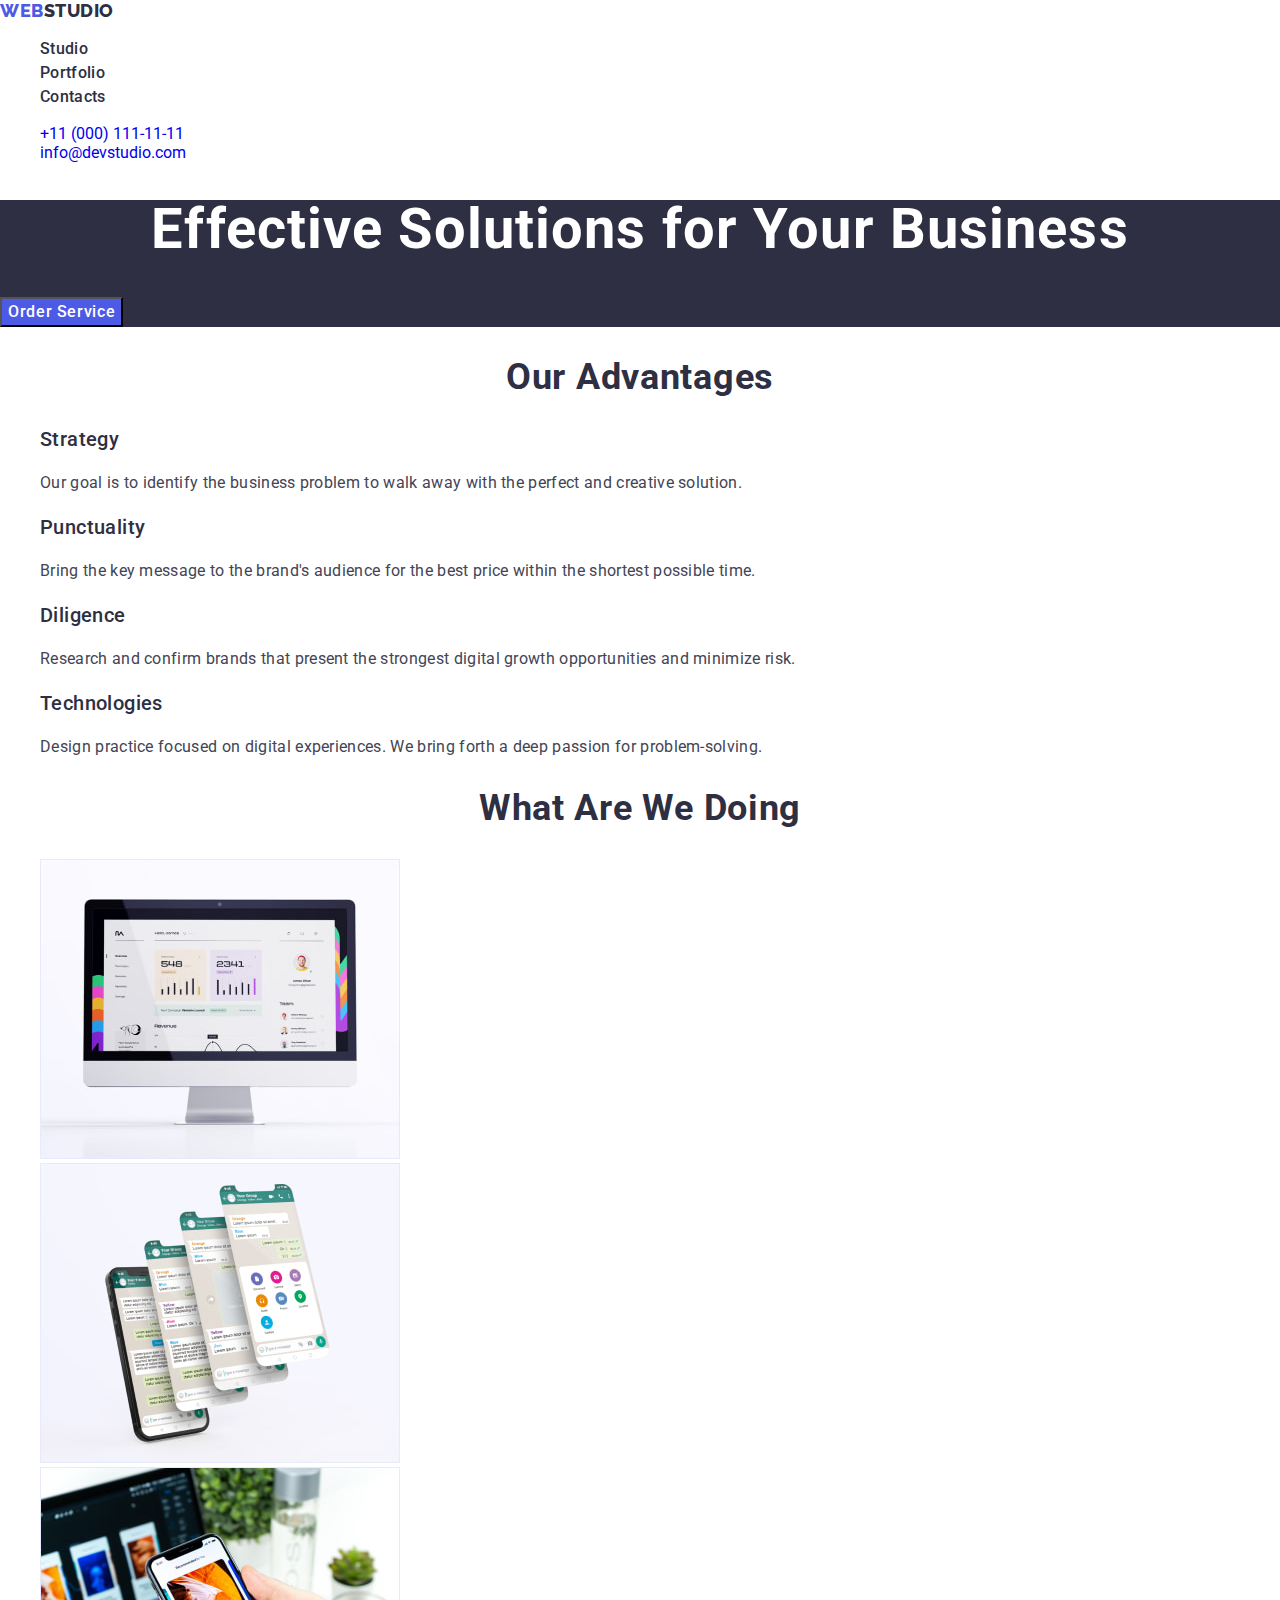
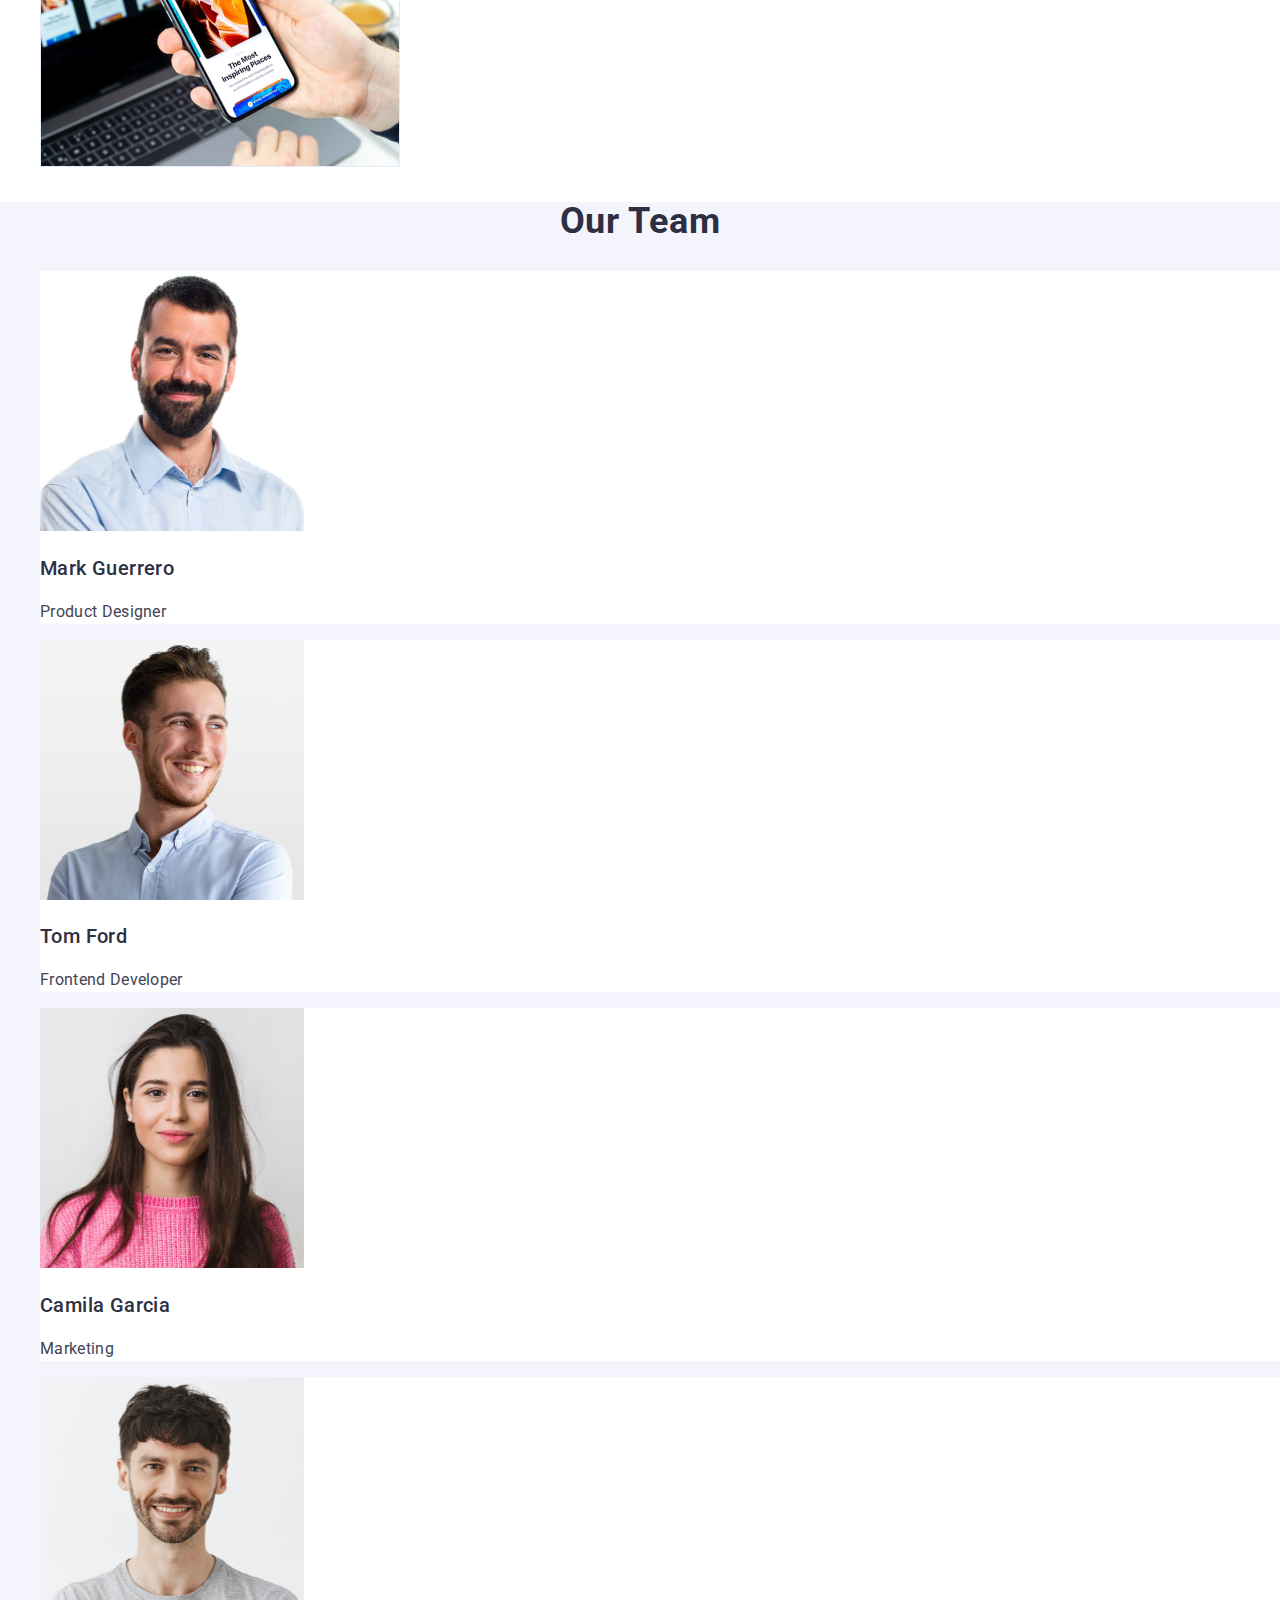
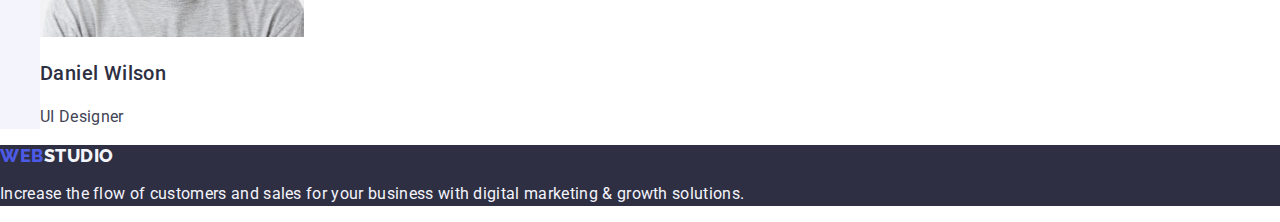
==== index.html @ 6c2d67b5 "goit-markup-hw-02" ====
<!DOCTYPE html>
<html lang="en">
  <head>
    <meta charset="UTF-8" />
    <meta http-equiv="X-UA-Compatible" content="IE=edge" />
    <meta name="viewport" content="width=device-width, initial-scale=1.0" />
    <title>WEBSTUDIO</title>
    <!--Normalize-->
    <link
      rel="stylesheet"
      href="https://cdnjs.cloudflare.com/ajax/libs/modern-normalize/2.0.0/modern-normalize.min.css"
    />
    <link rel="preconnect" href="https://fonts.googleapis.com" />
    <link rel="preconnect" href="https://fonts.gstatic.com" crossorigin />
    <link
      href="https://fonts.googleapis.com/css2?family=Raleway:wght@800&family=Roboto:wght@400;500;700&display=swap"
      rel="stylesheet"
    />
    <link rel="stylesheet" href="./css/styles.css" />
  </head>
  <body class="body">
    <header class="header">
      <nav class="nav">
        <a class="logo" href="./index.html">Web<span class="studio-dark">Studio</span></a>
        <ul class="list">
          <li class="header-item"><a class="header-link" href="./index.html">Studio</a></li>
          <li class="header-item"
            ><a class="header-link link" href="./portfolio.html">Portfolio</a>
          </li>
          <li class="header-item"><a class="header-link" href="">Contacts</a></li>
        </ul>
      </nav>
      <address class="address">
        <ul>
          <li class="mail">
            <a class="adress-link" href="tel:+110001111111">+11 (000) 111-11-11</a>
          </li>
          <li class="number">
            <a class="adress-link" href="mailto:info@devstudio.com">info@devstudio.com</a>
          </li>
        </ul>
      </address>
    </header>
    <main>
      <section class="section hero">
        <h1 class="hero-title">Effective Solutions for Your Business</h1>
        <button class="hero-btn" type="button"
          ><span class="button-title">Order Service</span></button
        >
      </section>
      <section class="section advantages">
        <h2 class="advantages-1title">Our advantages</h2>
        <ul class="advantages-list list">
          <li class="advantages-item"
            ><h3 class="advantages-title">Strategy</h3>
            <p class="advantages-desc"
              >Our goal is to identify the business problem to walk away with the perfect and
              creative solution.</p
            ></li
          >
          <li class="advantages-item"
            ><h3 class="advantages-title">Punctuality</h3>
            <p class="advantages-desc"
              >Bring the key message to the brand's audience for the best price within the shortest
              possible time.</p
            ></li
          >
          <li class="advantages-item"
            ><h3 class="advantages-title">Diligence</h3>
            <p class="advantages-desc"
              >Research and confirm brands that present the strongest digital growth opportunities
              and minimize risk.</p
            ></li
          >
          <li class="advantages-item"
            ><h3 class="advantages-title">Technologies</h3>
            <p class="advantages-desc"
              >Design practice focused on digital experiences. We bring forth a deep passion for
              problem-solving.</p
            ></li
          >
        </ul>
      </section>
      <section class="section doing">
        <h2 class="doing-title">What are we doing</h2>
        <ul class="doing-list list">
          <li class="doing-item"
            ><img src="./images/Section2/img1.jpg" alt="Take application" width="360" height="300"
          /></li>
          <li class="doing-item"
            ><img src="./images/Section2/img2.jpg" alt="Fill an order" width="360" height="300"
          /></li>
          <li class="doing-item"
            ><img
              src="./images/Section2/img3.jpg"
              alt="You accept the job"
              width="360"
              height="300"
          /></li>
        </ul>
      </section>
      <section class="section team">
        <h2 class="team-title">Our Team</h2>
        <ul class="team-list list">
          <li class="team-item"
            ><img src="./images/Section3/img1.jpg" alt="Mark Guerrero" width="264" height="260" />
            <h3 class="team-name">Mark Guerrero</h3>
            <p class="team-position">Product Designer</p>
          </li>
          <li class="team-item"
            ><img src="./images/Section3/img2.jpg" alt="Tom Ford" width="264" height="260" />
            <h3 class="team-name">Tom Ford</h3>
            <p class="team-position">Frontend Developer</p>
          </li>
          <li class="team-item"
            ><img src="./images/Section3/img3.jpg" alt="Camila Garcia" width="264" height="260" />
            <h3 class="team-name">Camila Garcia</h3>
            <p class="team-position">Marketing</p>
          </li>
          <li class="team-item"
            ><img src="./images/Section3/img4.jpg" alt="Daniel Wilson" width="264" height="260" />
            <h3 class="team-name">Daniel Wilson</h3>
            <p class="team-position">UI Designer</p>
          </li>
        </ul>
      </section>
    </main>
    <footer class="footer">
      <a class="logo" href="./index.html">Web<span class="studio-light">Studio</span></a>
      <p class="footer-description"
        >Increase the flow of customers and sales for your business with digital marketing & growth
        solutions.</p
      >
    </footer>
  </body>
</html>
---- css/styles.css ----
:root {
    --bg-white: #ffffff;
    --bg-black: #2e2f42;
    --bg-team: #f4f4fd;
    --color-text: #434455
}

.body {
    font-family: "Roboto", "Raleway", sans-serif;
}

ul, ol {
    list-style: none;
}

a {
    text-decoration: none;
}

button {
    font-family: "Roboto";
    cursor: pointer;
}

.header {
    background-color: #ffffff;
}

.nav {}

/* logo styles start */

.logo {
    font-family: "Raleway";
    font-weight: 800;
    font-size: 18px;
    line-height: 1.17;
    letter-spacing: 0.03em;
    text-transform: uppercase;
    color: #4D5AE5;
}
.studio-dark {
    color: #2e2f42;
}
.studio-light {
    color: #f4f4fd;
}

/* logo styles end */

.header-list {}

.header-item {
    font-family: 'Roboto';
    font-weight: 500;
    font-size: 16px;
    line-height: 1.5;
    letter-spacing: 0.02em;
    color: var(--bg-black);
}

.header-link {
    color: #2e2f42;
    text-decoration: none;
}

.header-link:hover {
    color: #404bbf;
}

.header-link:focus {
    color: #404bbf;
}

.address {
    font-style: normal;
}

.address-link {
    font-size: 16px;
    line-height: 1.5;
    letter-spacing: 0.02em;
    color: #434455;
}

.address-link:hover,
.address-link:focus {
    color: #404bbf;
}

.section {}

.hero {
    background-color: #2E2F42;
}

.hero-title {
    font-family: 'Roboto';
    font-weight: 700;
    font-size: 56px;
    line-height: 1.07;
    letter-spacing: 0.02em;
    text-align: center;
    color: #FFFFFF;
}

.hero-btn {
    font-family: "Roboto", sans-serif;
    font-weight: 500;
    font-size: 16px;
    line-height: 1.5;
    letter-spacing: 0.04em;
    text-align: center;
    color: #FFFFFF;
    background: #4D5AE5;
}

.hero-btn:hover,
.hero-btn:focus {
    background: #404BBF;
}

.button-title {
    font-family: 'Roboto';
    font-weight: 500;
    font-size: 16px;
    line-height: 1.5;
    letter-spacing: 0.04em;
    text-align: center;
    color: #FFFFFF;
}

.advantages-1title {
    font-family: 'Roboto';
    font-style: normal;
    font-weight: 700;
    font-size: 36px;
    line-height: 40px;
    letter-spacing: 0.02em;
    text-align: center;
    text-transform: capitalize;
    color: #2E2F42;
}

.advantages-list {}

.advantages-item {}

.advantages-title {
    font-weight: 500;
    font-size: 20px;
    line-height: 1.2;
    letter-spacing: 0.02em;
    color: #2E2F42;
}

.advantages-desc {
    font-family: 'Roboto';
    font-weight: 400;
    font-size: 16px;
    line-height: 1.5;
    letter-spacing: 0.02em;
    color: #434455;
}

.doing {}

.doing-title {
    font-family: 'Roboto';
    font-weight: 700;
    font-size: 36px;
    line-height: 1.11;
    letter-spacing: 0.02em;
    text-align: center;
    text-transform: capitalize;
    color: #2E2F42;
}

.doing-list {}

.doing-item {}

.team {
    background-color: #F4F4FD
}

.team-title {
    font-family: 'Roboto';
    font-weight: 700;
    font-size: 36px;
    line-height: 1.11;
    letter-spacing: 0.02em;
    text-align: center;
    text-transform: capitalize;
    color: #2E2F42;
}

.team-list {}

.team-item {
    background-color: #FFFFFF
}

.team-name {
    font-family: 'Roboto';
    font-weight: 500;
    font-size: 20px;
    line-height: 1.2;
    letter-spacing: 0.02em;
    color: #2E2F42;
}

.team-position {
    font-family: 'Roboto';
    font-weight: 400;
    font-size: 16px;
    line-height: 1.5;
    letter-spacing: 0.02em;
    color: #434455;
}

.footer {
    background-color: #2E2F42;
    text-decoration: none;
}

.footer-description {
    font-family: 'Roboto';
    font-weight: 400;
    font-size: 16px;
    line-height: 1.5;
    letter-spacing: 0.02em;
    color: #F4F4FD;
}

.portfolio-but {
    font-family: "Roboto", sans-serif;
    font-style: normal;
    font-weight: 500;
    font-size: 16px;
    line-height: 1.5;
    letter-spacing: 0.04em;
    color: #4D5AE5;
    background-color: var(--bg-team);
    cursor: pointer;
}

.portfolio-but:hover {
    color: var(--bg-white);
    background-color: #404BBF;
}

.portfolio-but:focus {
    color: var(--bg-white);
    background-color: #404BBF;
}
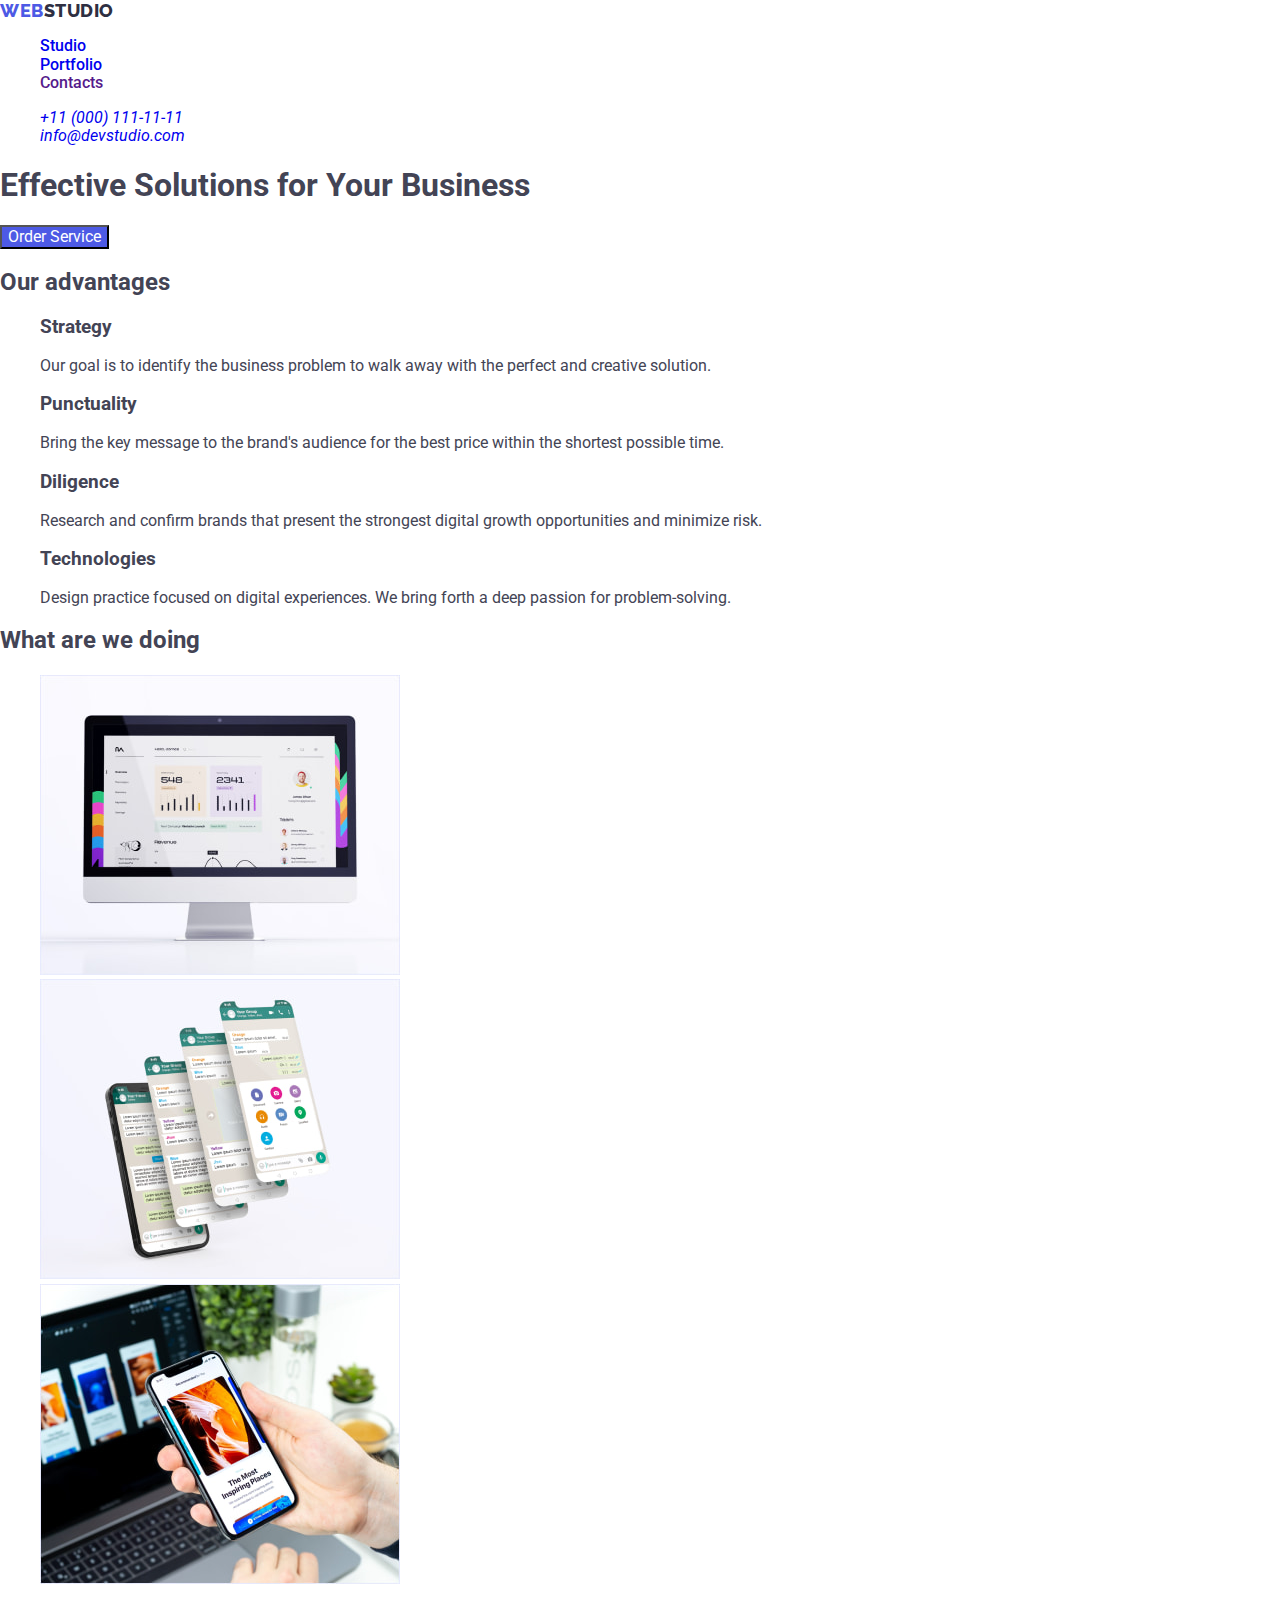
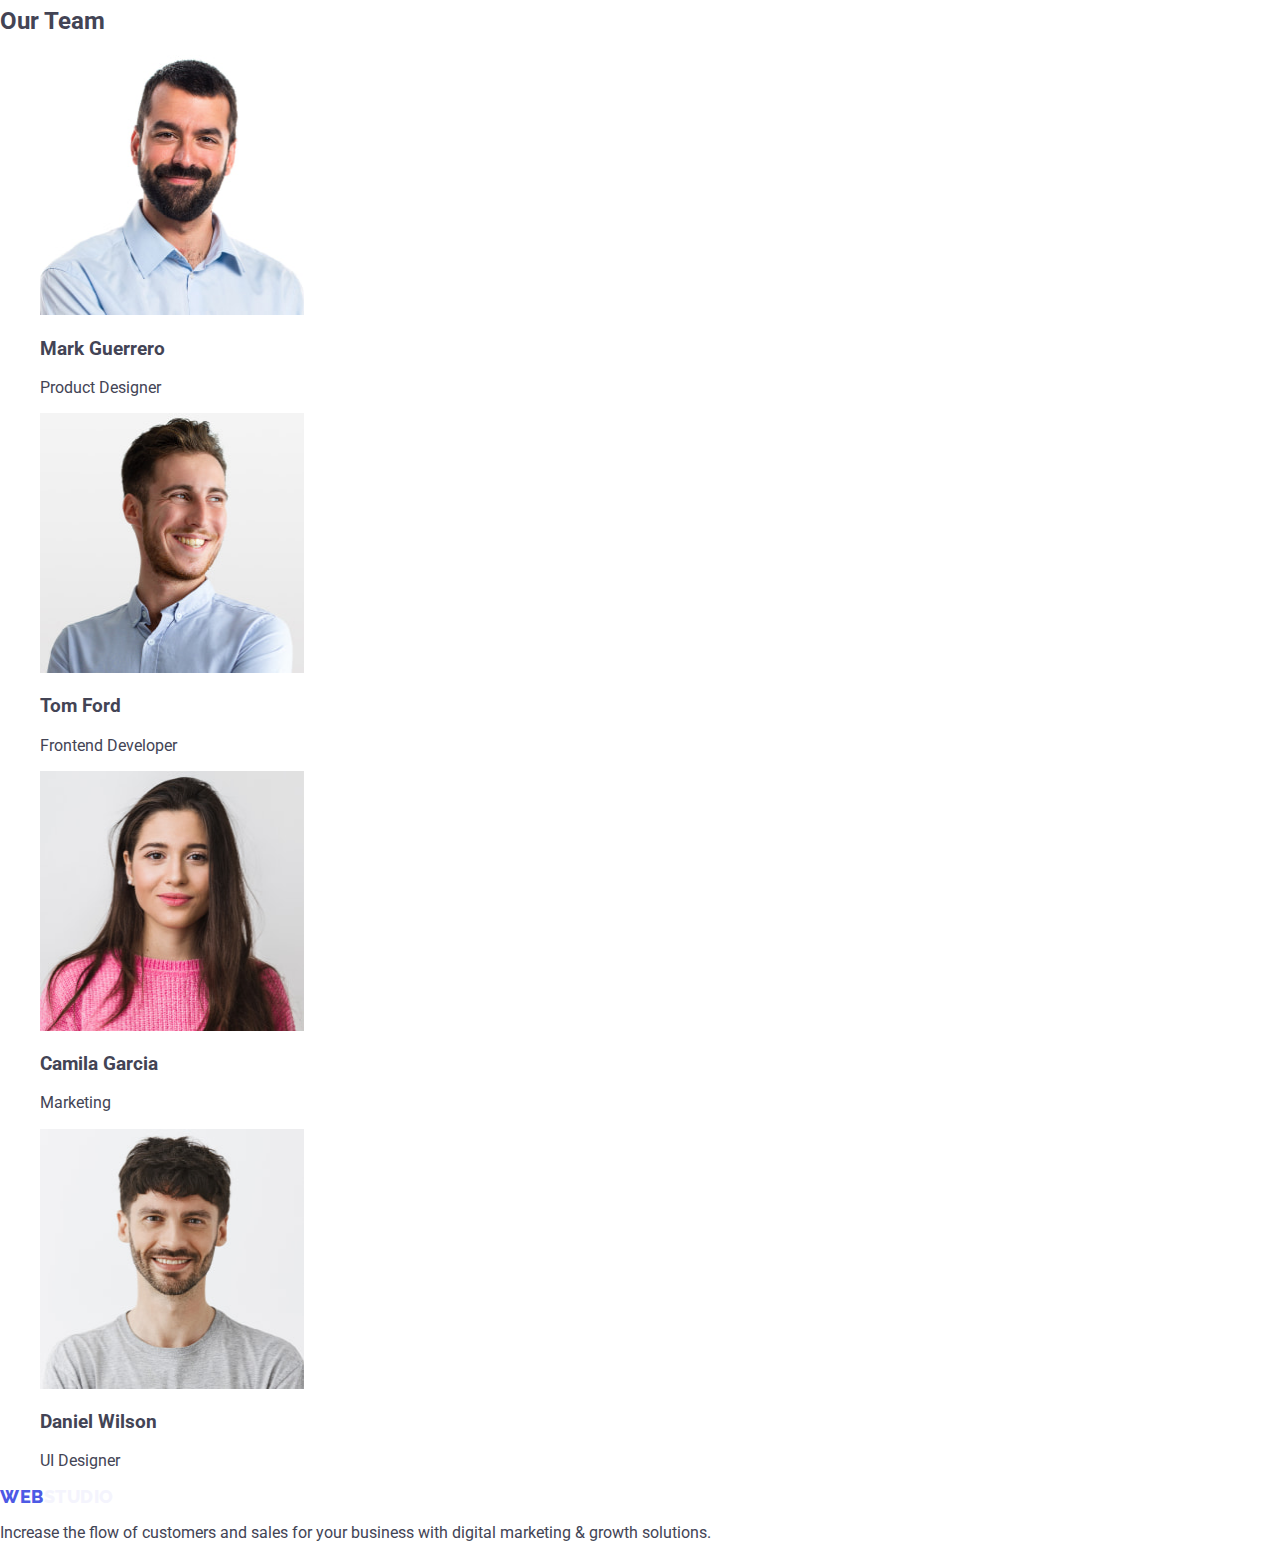
==== commit 1397fee4: "goit-markup-hw-02-1" ====
--- a/index.html
+++ b/index.html
@@ -21,7 +21,7 @@
   <body class="body">
     <header class="header">
       <nav class="nav">
-        <a class="logo" href="./index.html">Web<span class="studio-dark">Studio</span></a>
+        <a class="logo link" href="./index.html">Web<span class="studio-dark">Studio</span></a>
         <ul class="list">
           <li class="header-item"><a class="header-link" href="./index.html">Studio</a></li>
           <li class="header-item"
@@ -126,7 +126,7 @@
       </section>
     </main>
     <footer class="footer">
-      <a class="logo" href="./index.html">Web<span class="studio-light">Studio</span></a>
+      <a class="logo link" href="./index.html">Web<span class="studio-light">Studio</span></a>
       <p class="footer-description"
         >Increase the flow of customers and sales for your business with digital marketing & growth
         solutions.</p
--- a/css/styles.css
+++ b/css/styles.css
@@ -1,12 +1,15 @@
+
 :root {
-    --bg-white: #ffffff;
-    --bg-black: #2e2f42;
-    --bg-team: #f4f4fd;
-    --color-text: #434455
-}
-
+    --brand-color: #ffffff;
+    --letter-spacing: #4d5ae5;
+    --link-color: #2e2f42;
+    --link-color-add: #434455;
+    --color-footer: #f4f4fd;
+}
 .body {
-    font-family: "Roboto", "Raleway", sans-serif;
+    font-family: "Roboto", sans-serif;
+    color: #434455;
+    background-color: #FFFFFF;
 }
 
 ul, ol {
@@ -20,6 +23,8 @@
 button {
     font-family: "Roboto";
     cursor: pointer;
+    background-color: #4D5AE5;
+    color: #FFFFFF;
 }
 
 .header {
@@ -53,25 +58,12 @@
 .header-item {
     font-family: 'Roboto';
     font-weight: 500;
-    font-size: 16px;
-    line-height: 1.5;
-    letter-spacing: 0.02em;
-    color: var(--bg-black);
-}
+    font-size: 16px;co
 
 .header-link {
     color: #2e2f42;
     text-decoration: none;
 }
-
-.header-link:hover {
-    color: #404bbf;
-}
-
-.header-link:focus {
-    color: #404bbf;
-}
-
 .address {
     font-style: normal;
 }
@@ -83,9 +75,9 @@
     color: #434455;
 }
 
-.address-link:hover,
-.address-link:focus {
-    color: #404bbf;
+.link:hover,
+.link:focus {
+    color: #404bbf
 }
 
 .section {}
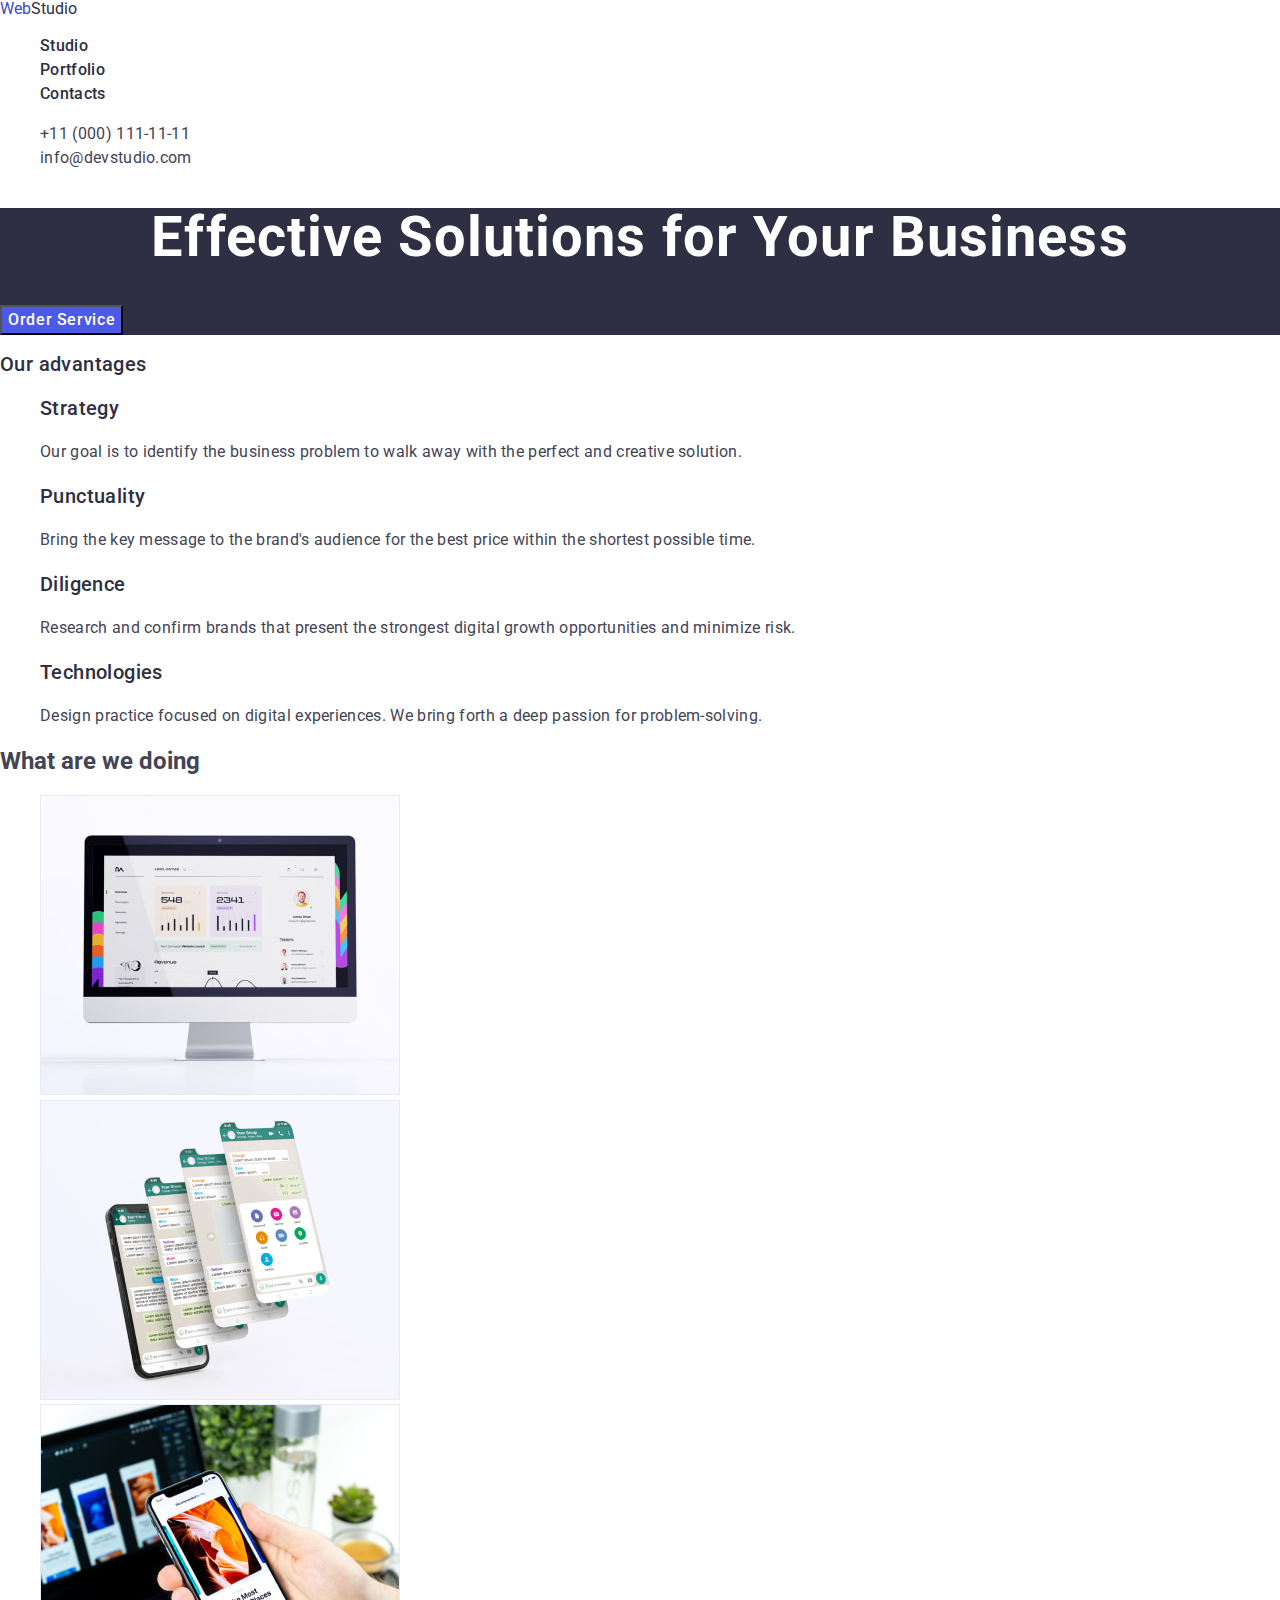
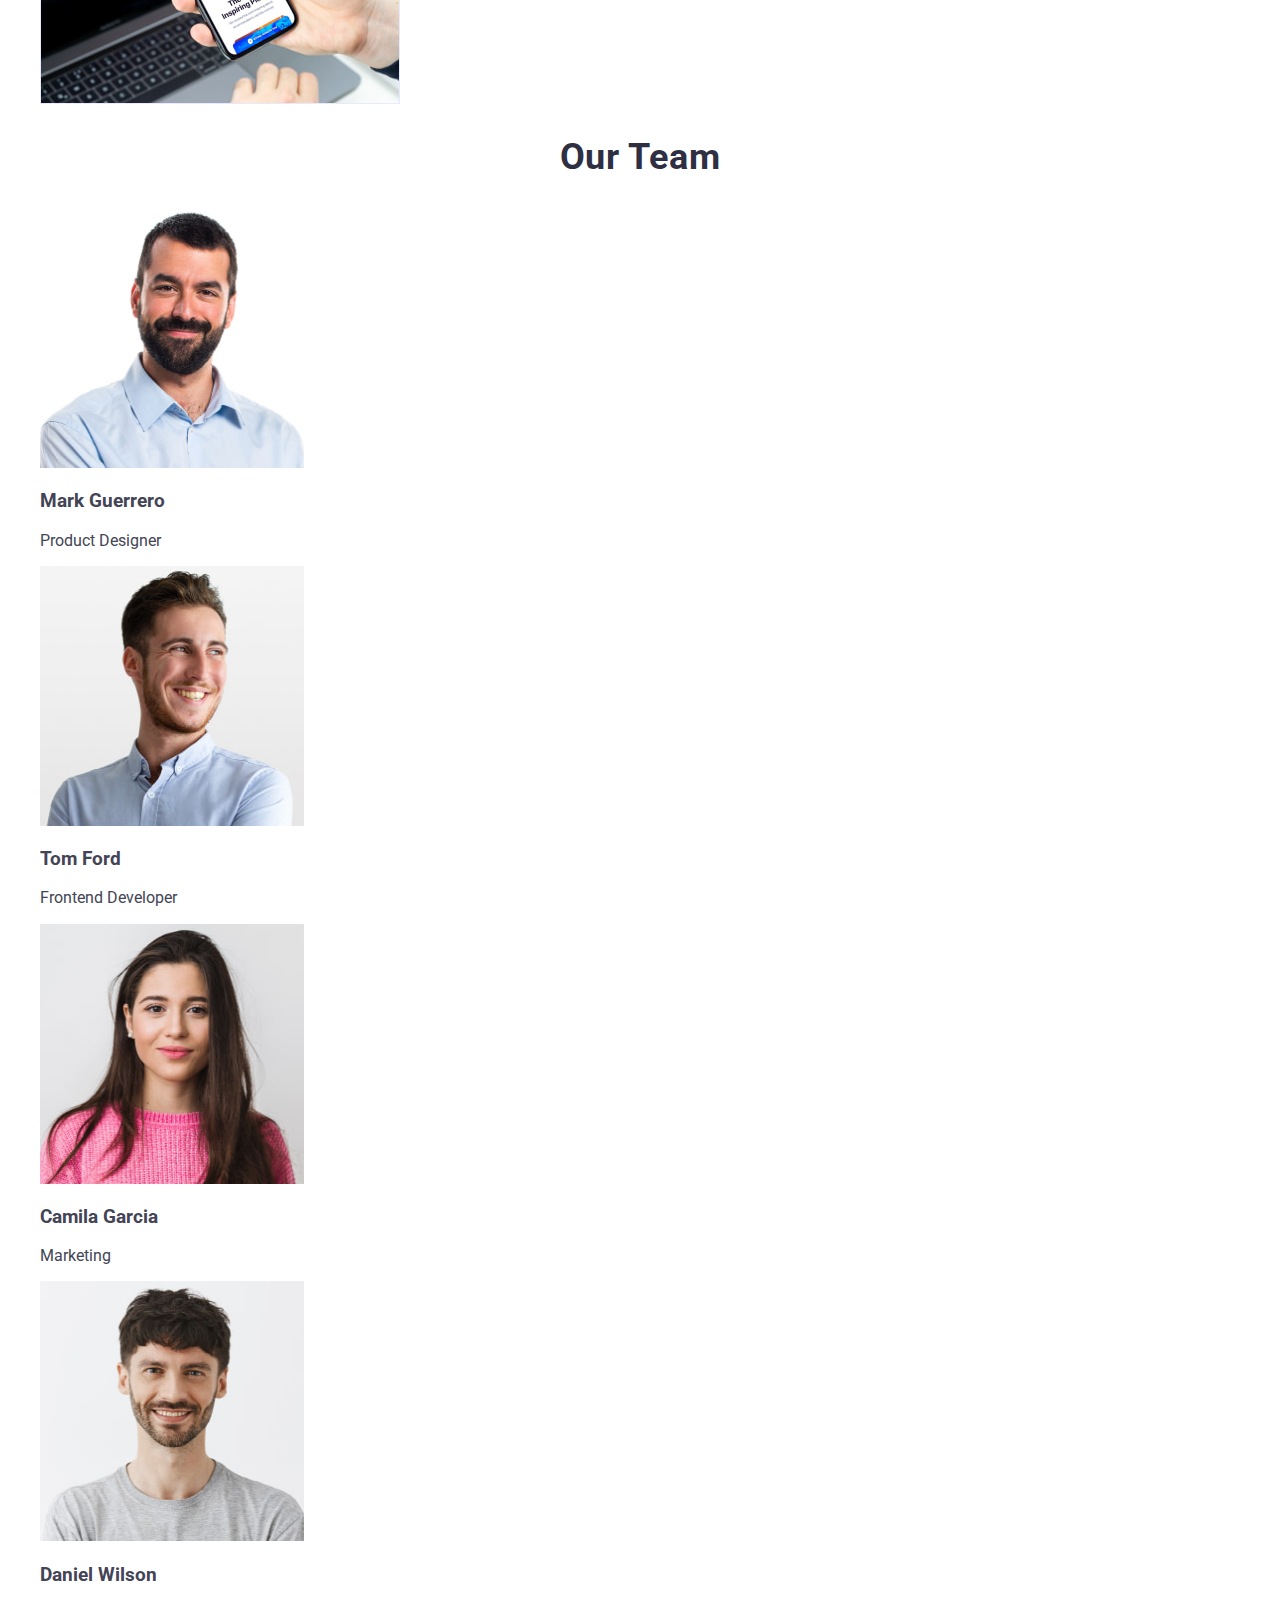
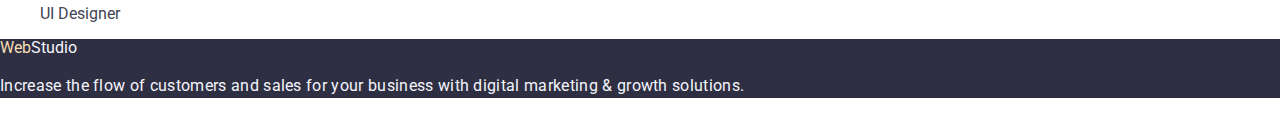
==== commit b134aa80: "goit-markup-hw-02-2" ====
--- a/index.html
+++ b/index.html
@@ -4,16 +4,16 @@
     <meta charset="UTF-8" />
     <meta http-equiv="X-UA-Compatible" content="IE=edge" />
     <meta name="viewport" content="width=device-width, initial-scale=1.0" />
-    <title>WEBSTUDIO</title>
+    <title>Document</title>
     <!--Normalize-->
     <link
       rel="stylesheet"
       href="https://cdnjs.cloudflare.com/ajax/libs/modern-normalize/2.0.0/modern-normalize.min.css"
     />
     <link rel="preconnect" href="https://fonts.googleapis.com" />
-    <link rel="preconnect" href="https://fonts.gstatic.com" crossorigin />
+    <link rel="preconnect" href="https://fonts.gstatic.com" crossorigin="" />
     <link
-      href="https://fonts.googleapis.com/css2?family=Raleway:wght@800&family=Roboto:wght@400;500;700&display=swap"
+      href="https://fonts.googleapis.com/css2?family=Raleway:wght@800&amp;family=Roboto:wght@400;500;700&amp;display=swap"
       rel="stylesheet"
     />
     <link rel="stylesheet" href="./css/styles.css" />
@@ -21,23 +21,21 @@
   <body class="body">
     <header class="header">
       <nav class="nav">
-        <a class="logo link" href="./index.html">Web<span class="studio-dark">Studio</span></a>
+        <a class="logo link" href="./index.html">Web<span class="studio">Studio</span></a>
         <ul class="list">
-          <li class="header-item"><a class="header-link" href="./index.html">Studio</a></li>
+          <li class="header-item"><a class="header-link link" href="./index.html">Studio</a></li>
           <li class="header-item"
-            ><a class="header-link link" href="./portfolio.html">Portfolio</a>
-          </li>
-          <li class="header-item"><a class="header-link" href="">Contacts</a></li>
+            ><a class="header-link link" href="./portfolio.html">Portfolio</a></li
+          >
+          <li class="header-item"><a class="header-link link" href="">Contacts</a></li>
         </ul>
       </nav>
       <address class="address">
-        <ul>
-          <li class="mail">
-            <a class="adress-link" href="tel:+110001111111">+11 (000) 111-11-11</a>
-          </li>
-          <li class="number">
-            <a class="adress-link" href="mailto:info@devstudio.com">info@devstudio.com</a>
-          </li>
+        <ul class="list">
+          <li><a class="adress-link link" href="tel:+110001111111">+11 (000) 111-11-11</a></li>
+          <li
+            ><a class="adress-link link" href="mailto:info@devstudio.com">info@devstudio.com</a></li
+          >
         </ul>
       </address>
     </header>
@@ -49,7 +47,7 @@
         >
       </section>
       <section class="section advantages">
-        <h2 class="advantages-1title">Our advantages</h2>
+        <h2 class="advantages-title">Our advantages</h2>
         <ul class="advantages-list list">
           <li class="advantages-item"
             ><h3 class="advantages-title">Strategy</h3>
@@ -126,10 +124,10 @@
       </section>
     </main>
     <footer class="footer">
-      <a class="logo link" href="./index.html">Web<span class="studio-light">Studio</span></a>
+      <a class="logo link" href="./index.html">Web<span class="studio-down">Studio</span></a>
       <p class="footer-description"
-        >Increase the flow of customers and sales for your business with digital marketing & growth
-        solutions.</p
+        >Increase the flow of customers and sales for your business with digital marketing &amp;
+        growth solutions.</p
       >
     </footer>
   </body>
--- a/css/styles.css
+++ b/css/styles.css
@@ -1,78 +1,64 @@
+
+body {
+    font-family: 'Roboto', sans-serif;
+    color: #434455;
+    background-color: var(--brand-color);
+}
+
+a {
+    text-decoration: none;
+    color: wheat
+}
 
 :root {
-    --brand-color: #ffffff;
-    --letter-spacing: #4d5ae5;
-    --link-color: #2e2f42;
+    --brand-color: #FFFFFF;
+    --letter-spacing: #4D5AE5;
+    --link-color: #2E2F42;
     --link-color-add: #434455;
-    --color-footer: #f4f4fd;
-}
-.body {
-    font-family: "Roboto", sans-serif;
-    color: #434455;
-    background-color: #FFFFFF;
-}
-
-ul, ol {
-    list-style: none;
-}
-
-a {
-    text-decoration: none;
-}
-
-button {
-    font-family: "Roboto";
-    cursor: pointer;
-    background-color: #4D5AE5;
-    color: #FFFFFF;
-}
-
-.header {
-    background-color: #ffffff;
-}
-
-.nav {}
-
-/* logo styles start */
-
-.logo {
-    font-family: "Raleway";
+    --color-footer: #F4F4FD;
+}
+
+/*Header styles*/
+.logo link {
+    font-family: "Raleway", sans-serif;
     font-weight: 800;
     font-size: 18px;
     line-height: 1.17;
     letter-spacing: 0.03em;
     text-transform: uppercase;
-    color: #4D5AE5;
-}
-.studio-dark {
-    color: #2e2f42;
-}
-.studio-light {
-    color: #f4f4fd;
-}
-
-/* logo styles end */
-
-.header-list {}
-
-.header-item {
-    font-family: 'Roboto';
-    font-weight: 500;
-    font-size: 16px;co
+    color: var(--letter-spacing);
+}
+
+.studio-down {
+    color: var(--color-footer);
+}
+
+.studio {
+    color: var(--link-color);
+}
+
+.accent-1 {
+    color: var(--link-color);
+}
+
+.link {
+    text-decoration: none;
+}
+
+.list {
+    list-style: none
+}
 
 .header-link {
-    color: #2e2f42;
-    text-decoration: none;
-}
-.address {
-    font-style: normal;
-}
-
-.address-link {
-    font-size: 16px;
-    line-height: 1.5;
-    letter-spacing: 0.02em;
-    color: #434455;
+    font-weight: 500;
+    font-size: 16px;
+    line-height: 1.5;
+    letter-spacing: 0.02em;
+    color: var(--link-color);
+}
+
+.link {
+    text-decoration: none;
 }
 
 .link:hover,
@@ -80,169 +66,142 @@
     color: #404bbf
 }
 
-.section {}
+.address {
+    font-style: normal;
+    list-style: none;
+}
+
+.adress-link {
+    font-size: 16px;
+    line-height: 1.5;
+    letter-spacing: 0.02em;
+    color: var(--link-color-add);
+}
+
+.link:hover,
+.link:focus {
+    color: #404bbf
+}
 
 .hero {
-    background-color: #2E2F42;
+    background-color: var(--link-color);
 }
 
 .hero-title {
-    font-family: 'Roboto';
-    font-weight: 700;
     font-size: 56px;
     line-height: 1.07;
-    letter-spacing: 0.02em;
     text-align: center;
-    color: #FFFFFF;
+    letter-spacing: 0.02em;
+    color: #ffffff;
 }
 
 .hero-btn {
+    background-color: #4D5AE5;
     font-family: "Roboto", sans-serif;
     font-weight: 500;
     font-size: 16px;
     line-height: 1.5;
     letter-spacing: 0.04em;
-    text-align: center;
-    color: #FFFFFF;
-    background: #4D5AE5;
+    color: #ffffff;
+    cursor: pointer;
 }
 
 .hero-btn:hover,
 .hero-btn:focus {
-    background: #404BBF;
-}
-
-.button-title {
-    font-family: 'Roboto';
-    font-weight: 500;
-    font-size: 16px;
-    line-height: 1.5;
-    letter-spacing: 0.04em;
-    text-align: center;
-    color: #FFFFFF;
-}
-
-.advantages-1title {
-    font-family: 'Roboto';
-    font-style: normal;
-    font-weight: 700;
-    font-size: 36px;
-    line-height: 40px;
-    letter-spacing: 0.02em;
-    text-align: center;
-    text-transform: capitalize;
-    color: #2E2F42;
-}
-
-.advantages-list {}
-
-.advantages-item {}
-
-.advantages-title {
+    background-color: #404BBF;
+}
+
+.feature-p {
+    list-style: none;
+}
+
+.strategy {
     font-weight: 500;
     font-size: 20px;
     line-height: 1.2;
     letter-spacing: 0.02em;
-    color: #2E2F42;
-}
-
-.advantages-desc {
-    font-family: 'Roboto';
-    font-weight: 400;
-    font-size: 16px;
-    line-height: 1.5;
-    letter-spacing: 0.02em;
-    color: #434455;
-}
-
-.doing {}
-
-.doing-title {
-    font-family: 'Roboto';
-    font-weight: 700;
+    color: var(--link-color);
+}
+
+.strategy-p {
+    font-size: 16px;
+    line-height: 1.5;
+    letter-spacing: 0.02em;
+    color: var(--link-color-add);
+}
+
+.team-title {
     font-size: 36px;
     line-height: 1.11;
-    letter-spacing: 0.02em;
     text-align: center;
+    letter-spacing: 0.02em;
     text-transform: capitalize;
-    color: #2E2F42;
-}
-
-.doing-list {}
-
-.doing-item {}
-
-.team {
+    color: var(--link-color);
+}
+
+.section-team {
     background-color: #F4F4FD
 }
 
-.team-title {
-    font-family: 'Roboto';
-    font-weight: 700;
+.section-team-title {
     font-size: 36px;
     line-height: 1.11;
-    letter-spacing: 0.02em;
     text-align: center;
+    letter-spacing: 0.02em;
     text-transform: capitalize;
-    color: #2E2F42;
-}
-
-.team-list {}
-
-.team-item {
-    background-color: #FFFFFF
-}
-
-.team-name {
-    font-family: 'Roboto';
+    color: var(--link-color);
+}
+
+.section-team-item {
+    background-color: #FFFFFF;
+}
+
+.footer {
+    background-color: var(--link-color)
+}
+
+.footer-description {
+    line-height: 1.5;
+    color: var(--color-footer);
+    letter-spacing: 0.02em;
+}
+
+.btn-port {
+    font-family: "Roboto", sans-serif;
+    font-weight: 500;
+    font-size: 16px;
+    line-height: 1.5;
+    letter-spacing: 0.04em;
+    color: var(--letter-spacing);
+    background-color: var(--color-footer);
+    cursor: pointer;
+}
+
+.btn-port:hover,
+.btn-port:focus {
+    color: #FFFFFF;
+    background-color: #404BBF;
+}
+
+.list {
+    list-style: none;
+}
+
+.link {
+    text-decoration: none;
+}
+
+.advantages-title {
     font-weight: 500;
     font-size: 20px;
     line-height: 1.2;
     letter-spacing: 0.02em;
-    color: #2E2F42;
-}
-
-.team-position {
-    font-family: 'Roboto';
-    font-weight: 400;
-    font-size: 16px;
-    line-height: 1.5;
-    letter-spacing: 0.02em;
-    color: #434455;
-}
-
-.footer {
-    background-color: #2E2F42;
-    text-decoration: none;
-}
-
-.footer-description {
-    font-family: 'Roboto';
-    font-weight: 400;
-    font-size: 16px;
-    line-height: 1.5;
-    letter-spacing: 0.02em;
-    color: #F4F4FD;
-}
-
-.portfolio-but {
-    font-family: "Roboto", sans-serif;
-    font-style: normal;
-    font-weight: 500;
-    font-size: 16px;
-    line-height: 1.5;
-    letter-spacing: 0.04em;
-    color: #4D5AE5;
-    background-color: var(--bg-team);
-    cursor: pointer;
-}
-
-.portfolio-but:hover {
-    color: var(--bg-white);
-    background-color: #404BBF;
-}
-
-.portfolio-but:focus {
-    color: var(--bg-white);
-    background-color: #404BBF;
+    color: var(--link-color);
+}
+
+.advantages-desc {
+    font-size: 16px;
+    line-height: 1.5;
+    letter-spacing: 0.02em;
+    color: var(--link-color-add);
 }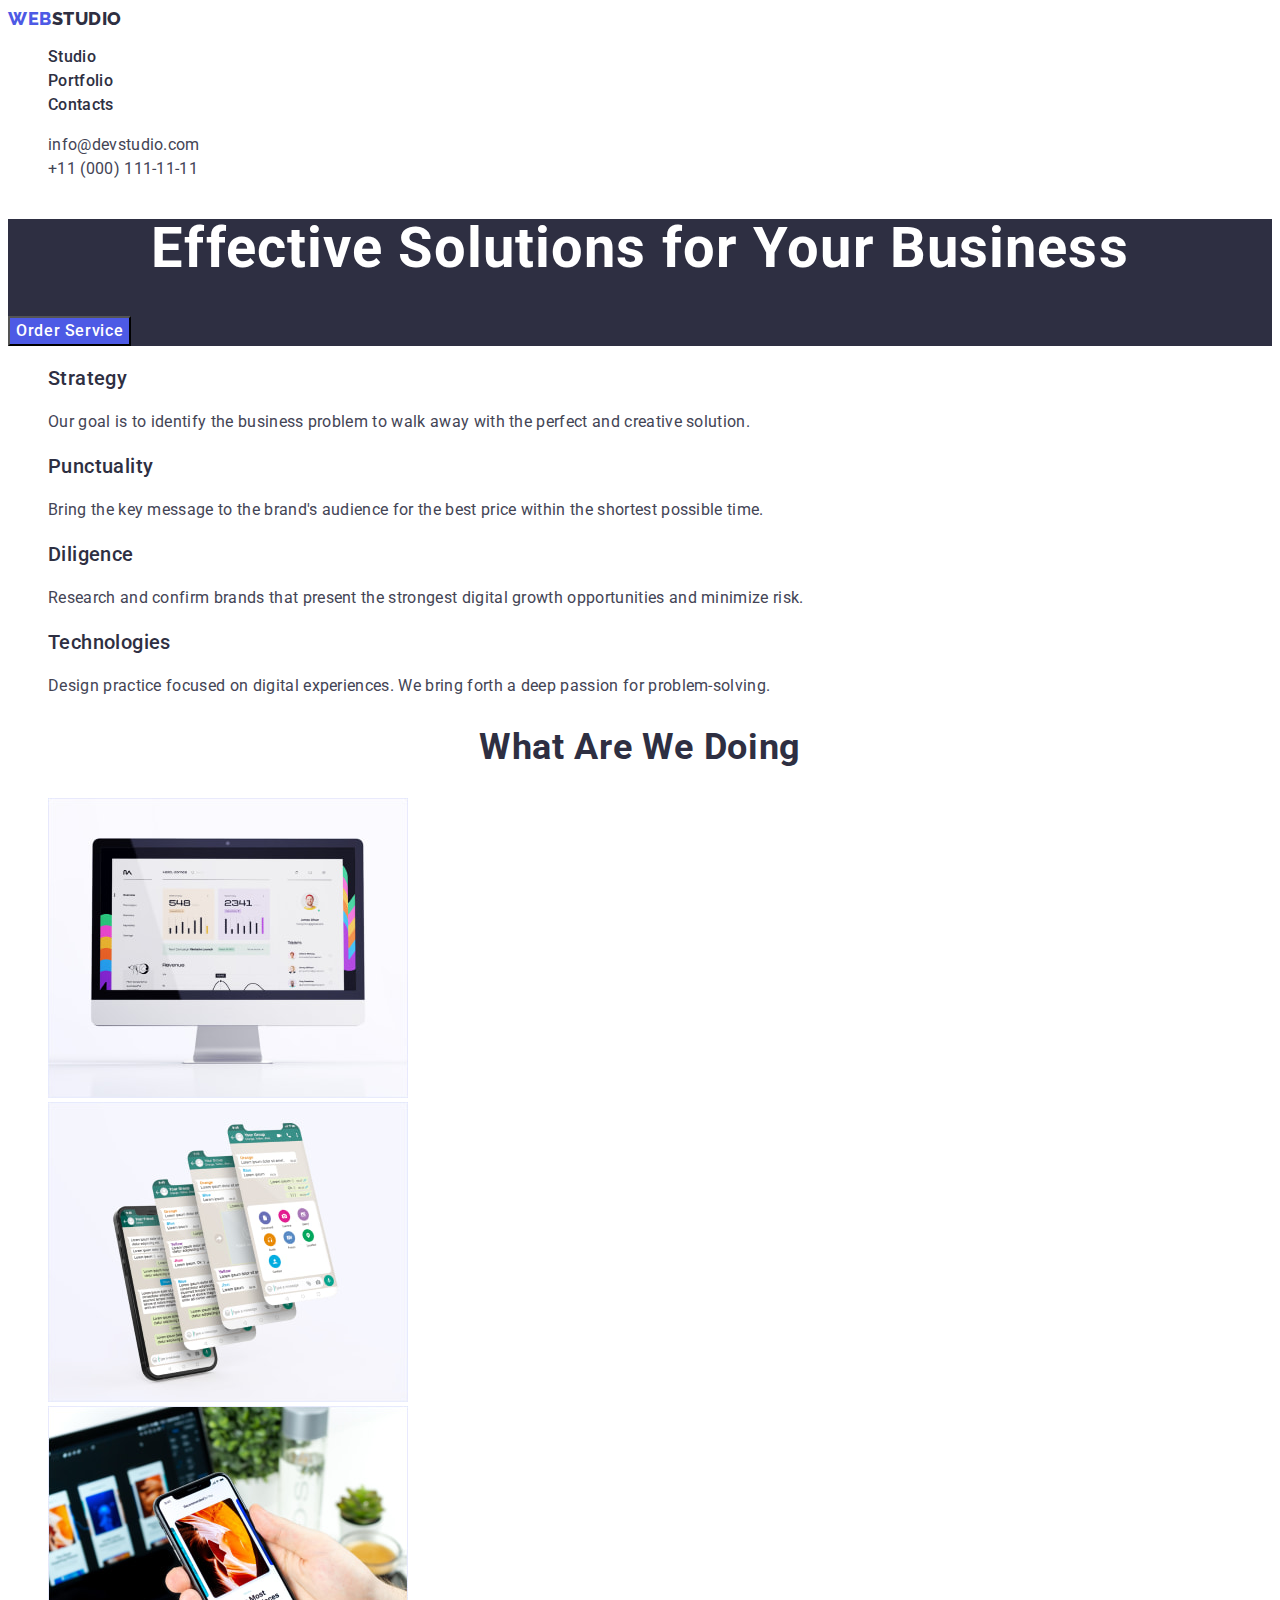
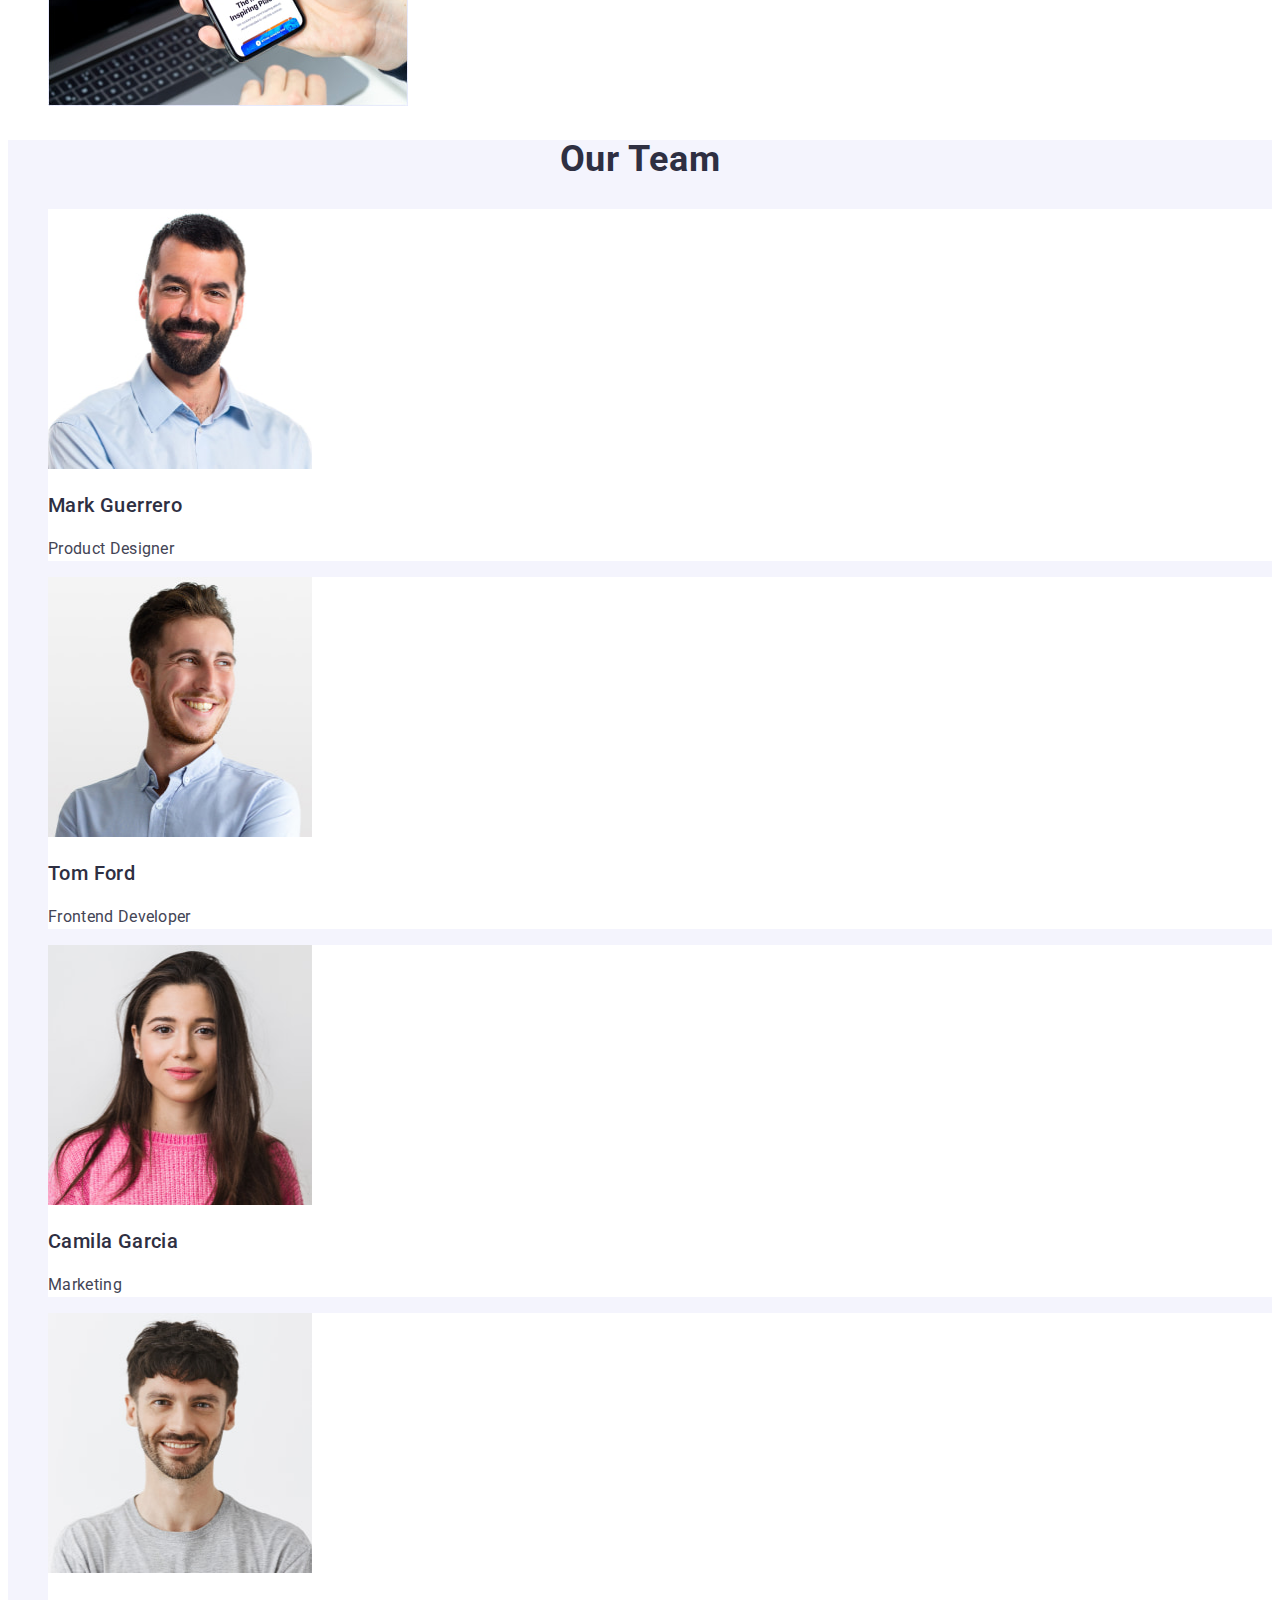
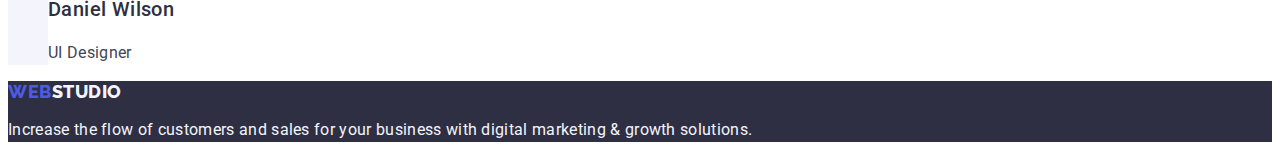
==== commit fe3ed7c6: "goit-markup-hw-03" ====
--- a/index.html
+++ b/index.html
@@ -1,133 +1,148 @@
 <!DOCTYPE html>
 <html lang="en">
   <head>
-    <meta charset="UTF-8" />
-    <meta http-equiv="X-UA-Compatible" content="IE=edge" />
-    <meta name="viewport" content="width=device-width, initial-scale=1.0" />
-    <title>Document</title>
-    <!--Normalize-->
+    <meta charset="utf-8" />
+    <meta name="description" content="Effective Solutions for Your Business" />
+    <title>WEBSTUDIO</title>
+    <link rel="preconnect" href="https://fonts.googleapis.com" />
+    <link rel="preconnect" href="https://fonts.gstatic.com" crossorigin />
     <link
-      rel="stylesheet"
-      href="https://cdnjs.cloudflare.com/ajax/libs/modern-normalize/2.0.0/modern-normalize.min.css"
-    />
-    <link rel="preconnect" href="https://fonts.googleapis.com" />
-    <link rel="preconnect" href="https://fonts.gstatic.com" crossorigin="" />
-    <link
-      href="https://fonts.googleapis.com/css2?family=Raleway:wght@800&amp;family=Roboto:wght@400;500;700&amp;display=swap"
+      href="https://fonts.googleapis.com/css2?family=Raleway:wght@400;800&family=Roboto:wght@400;500;700&display=swap"
       rel="stylesheet"
     />
-    <link rel="stylesheet" href="./css/styles.css" />
+    <link href="./css/styles.css" rel="stylesheet" />
   </head>
-  <body class="body">
+  <body class="page">
+    <!--Header-->
     <header class="header">
-      <nav class="nav">
-        <a class="logo link" href="./index.html">Web<span class="studio">Studio</span></a>
-        <ul class="list">
-          <li class="header-item"><a class="header-link link" href="./index.html">Studio</a></li>
-          <li class="header-item"
-            ><a class="header-link link" href="./portfolio.html">Portfolio</a></li
-          >
-          <li class="header-item"><a class="header-link link" href="">Contacts</a></li>
+      <nav class="header-nav">
+        <a class="link-logo link" href="./index.html">Web<span class="studio">Studio</span></a>
+        <ul class="header-list list">
+          <li class="header-item">
+            <a class="header-link link" href="./index.html">Studio</a>
+          </li>
+          <li class="header-item">
+            <a class="header-link link" href="./portfolio.html">Portfolio</a>
+          </li>
+          <li class="header-item">
+            <a class="header-link link" href="">Contacts</a>
+          </li>
         </ul>
       </nav>
       <address class="address">
-        <ul class="list">
-          <li><a class="adress-link link" href="tel:+110001111111">+11 (000) 111-11-11</a></li>
-          <li
-            ><a class="adress-link link" href="mailto:info@devstudio.com">info@devstudio.com</a></li
-          >
+        <ul class="address-link list">
+          <li class="address-link list">
+            <a class="address-link link" href="mailto:info@devstudio.com">info@devstudio.com</a>
+          </li>
+          <li class="address-link list">
+            <a class="address-link link" href="tel:+110001111111">+11 (000) 111-11-11</a>
+          </li>
         </ul>
       </address>
     </header>
+    <!--Main-->
     <main>
-      <section class="section hero">
+      <!--section hero-->
+      <section class="hero">
         <h1 class="hero-title">Effective Solutions for Your Business</h1>
-        <button class="hero-btn" type="button"
-          ><span class="button-title">Order Service</span></button
-        >
+        <button type="button" class="btn">Order Service</button>
       </section>
-      <section class="section advantages">
-        <h2 class="advantages-title">Our advantages</h2>
-        <ul class="advantages-list list">
-          <li class="advantages-item"
-            ><h3 class="advantages-title">Strategy</h3>
-            <p class="advantages-desc"
+      <!--section Feature-->
+      <section>
+        <h2 hidden>Features</h2>
+        <ul class="feature-p list">
+          <li>
+            <h3 class="strategy">Strategy</h3>
+            <p class="strategy-p"
               >Our goal is to identify the business problem to walk away with the perfect and
-              creative solution.</p
-            ></li
+              creative solution.
+            </p></li
           >
-          <li class="advantages-item"
-            ><h3 class="advantages-title">Punctuality</h3>
-            <p class="advantages-desc"
+          <li>
+            <h3 class="strategy">Punctuality</h3>
+            <p class="strategy-p"
               >Bring the key message to the brand's audience for the best price within the shortest
               possible time.</p
             ></li
           >
-          <li class="advantages-item"
-            ><h3 class="advantages-title">Diligence</h3>
-            <p class="advantages-desc"
+          <li>
+            <h3 class="strategy">Diligence</h3>
+            <p class="strategy-p"
               >Research and confirm brands that present the strongest digital growth opportunities
               and minimize risk.</p
             ></li
           >
-          <li class="advantages-item"
-            ><h3 class="advantages-title">Technologies</h3>
-            <p class="advantages-desc"
+          <li>
+            <h3 class="strategy">Technologies</h3>
+            <p class="strategy-p"
               >Design practice focused on digital experiences. We bring forth a deep passion for
               problem-solving.</p
             ></li
           >
         </ul>
       </section>
-      <section class="section doing">
-        <h2 class="doing-title">What are we doing</h2>
-        <ul class="doing-list list">
-          <li class="doing-item"
-            ><img src="./images/Section2/img1.jpg" alt="Take application" width="360" height="300"
-          /></li>
-          <li class="doing-item"
-            ><img src="./images/Section2/img2.jpg" alt="Fill an order" width="360" height="300"
-          /></li>
-          <li class="doing-item"
-            ><img
-              src="./images/Section2/img3.jpg"
-              alt="You accept the job"
-              width="360"
-              height="300"
-          /></li>
+      <!--section  What are we doing-->
+      <section>
+        <h2 class="projects">What are we doing</h2>
+        <ul class="projects-list list">
+          <li> <img src="./images/Section2/img1.jpg" alt="#" width="360" height="300" /></li>
+          <li> <img src="./images/Section2/img2.jpg" alt="#" width="360" height="300" /></li>
+          <li> <img src="./images/Section2/img3.jpg" alt="#" width="360" height="300" /></li>
         </ul>
       </section>
-      <section class="section team">
-        <h2 class="team-title">Our Team</h2>
-        <ul class="team-list list">
-          <li class="team-item"
-            ><img src="./images/Section3/img1.jpg" alt="Mark Guerrero" width="264" height="260" />
-            <h3 class="team-name">Mark Guerrero</h3>
-            <p class="team-position">Product Designer</p>
+      <!--Our Team section-->
+      <section class="section-team">
+        <h2 class="section-team-title">Our Team</h2>
+        <ul class="section-team-list list">
+          <li class="section-team-item">
+            <img
+              class="section-team-img"
+              src="./images/Section3/img1.jpg"
+              alt="Mark Guerrero Product Designer"
+              width="264"
+              height="260"
+            />
+            <h3 class="strategy">Mark Guerrero</h3>
+            <p class="strategy-p">Product Designer</p></li
+          >
+          <li class="section-team-item">
+            <img
+              src="./images/Section3/img2.jpg"
+              alt="Tom Ford Frontend Developer"
+              width="264"
+              height="260"
+            />
+            <h3 class="strategy">Tom Ford</h3>
+            <p class="strategy-p">Frontend Developer</p>
           </li>
-          <li class="team-item"
-            ><img src="./images/Section3/img2.jpg" alt="Tom Ford" width="264" height="260" />
-            <h3 class="team-name">Tom Ford</h3>
-            <p class="team-position">Frontend Developer</p>
-          </li>
-          <li class="team-item"
-            ><img src="./images/Section3/img3.jpg" alt="Camila Garcia" width="264" height="260" />
-            <h3 class="team-name">Camila Garcia</h3>
-            <p class="team-position">Marketing</p>
-          </li>
-          <li class="team-item"
-            ><img src="./images/Section3/img4.jpg" alt="Daniel Wilson" width="264" height="260" />
-            <h3 class="team-name">Daniel Wilson</h3>
-            <p class="team-position">UI Designer</p>
-          </li>
+          <li class="section-team-item">
+            <img
+              src="./images/Section3/img3.jpg"
+              alt="Camila Garcia Marketing"
+              width="264"
+              height="260"
+            />
+            <h3 class="strategy">Camila Garcia</h3>
+            <p class="strategy-p">Marketing</p></li
+          >
+          <li class="section-team-item">
+            <img
+              src="./images/Section3/img4.jpg"
+              alt="Daniel Wilson UI Designer"
+              width="264"
+              height="260"
+            />
+            <h3 class="strategy">Daniel Wilson</h3>
+            <p class="strategy-p">UI Designer</p></li
+          >
         </ul>
       </section>
     </main>
     <footer class="footer">
-      <a class="logo link" href="./index.html">Web<span class="studio-down">Studio</span></a>
-      <p class="footer-description"
-        >Increase the flow of customers and sales for your business with digital marketing &amp;
-        growth solutions.</p
+      <a class="link-logo link" href="./index.html">Web<span class="studio-down">Studio</span></a>
+      <p class="footer-p"
+        >Increase the flow of customers and sales for your business with digital marketing & growth
+        solutions.</p
       >
     </footer>
   </body>
--- a/css/styles.css
+++ b/css/styles.css
@@ -1,4 +1,3 @@
-
 body {
     font-family: 'Roboto', sans-serif;
     color: #434455;
@@ -19,7 +18,7 @@
 }
 
 /*Header styles*/
-.logo link {
+.link-logo {
     font-family: "Raleway", sans-serif;
     font-weight: 800;
     font-size: 18px;
@@ -37,10 +36,6 @@
     color: var(--link-color);
 }
 
-.accent-1 {
-    color: var(--link-color);
-}
-
 .link {
     text-decoration: none;
 }
@@ -71,7 +66,7 @@
     list-style: none;
 }
 
-.adress-link {
+.address-link {
     font-size: 16px;
     line-height: 1.5;
     letter-spacing: 0.02em;
@@ -95,7 +90,7 @@
     color: #ffffff;
 }
 
-.hero-btn {
+.btn {
     background-color: #4D5AE5;
     font-family: "Roboto", sans-serif;
     font-weight: 500;
@@ -106,8 +101,8 @@
     cursor: pointer;
 }
 
-.hero-btn:hover,
-.hero-btn:focus {
+.btn:hover,
+.btn:focus {
     background-color: #404BBF;
 }
 
@@ -130,13 +125,17 @@
     color: var(--link-color-add);
 }
 
-.team-title {
+.projects {
     font-size: 36px;
     line-height: 1.11;
     text-align: center;
     letter-spacing: 0.02em;
     text-transform: capitalize;
     color: var(--link-color);
+}
+
+.projects-list {
+    
 }
 
 .section-team {
@@ -160,7 +159,7 @@
     background-color: var(--link-color)
 }
 
-.footer-description {
+.footer-p {
     line-height: 1.5;
     color: var(--color-footer);
     letter-spacing: 0.02em;
@@ -183,15 +182,15 @@
     background-color: #404BBF;
 }
 
-.list {
+.item-img {
     list-style: none;
 }
 
-.link {
-    text-decoration: none;
-}
-
-.advantages-title {
+.a-img {
+    text-decoration: none;
+}
+
+.img-h-p {
     font-weight: 500;
     font-size: 20px;
     line-height: 1.2;
@@ -199,9 +198,8 @@
     color: var(--link-color);
 }
 
-.advantages-desc {
-    font-size: 16px;
-    line-height: 1.5;
-    letter-spacing: 0.02em;
-    color: var(--link-color-add);
-}+.img-p-p {
+    font-size: 16px;
+    line-height: 1.5;
+    letter-spacing: 0.02em;
+    color: var(--link-color-add);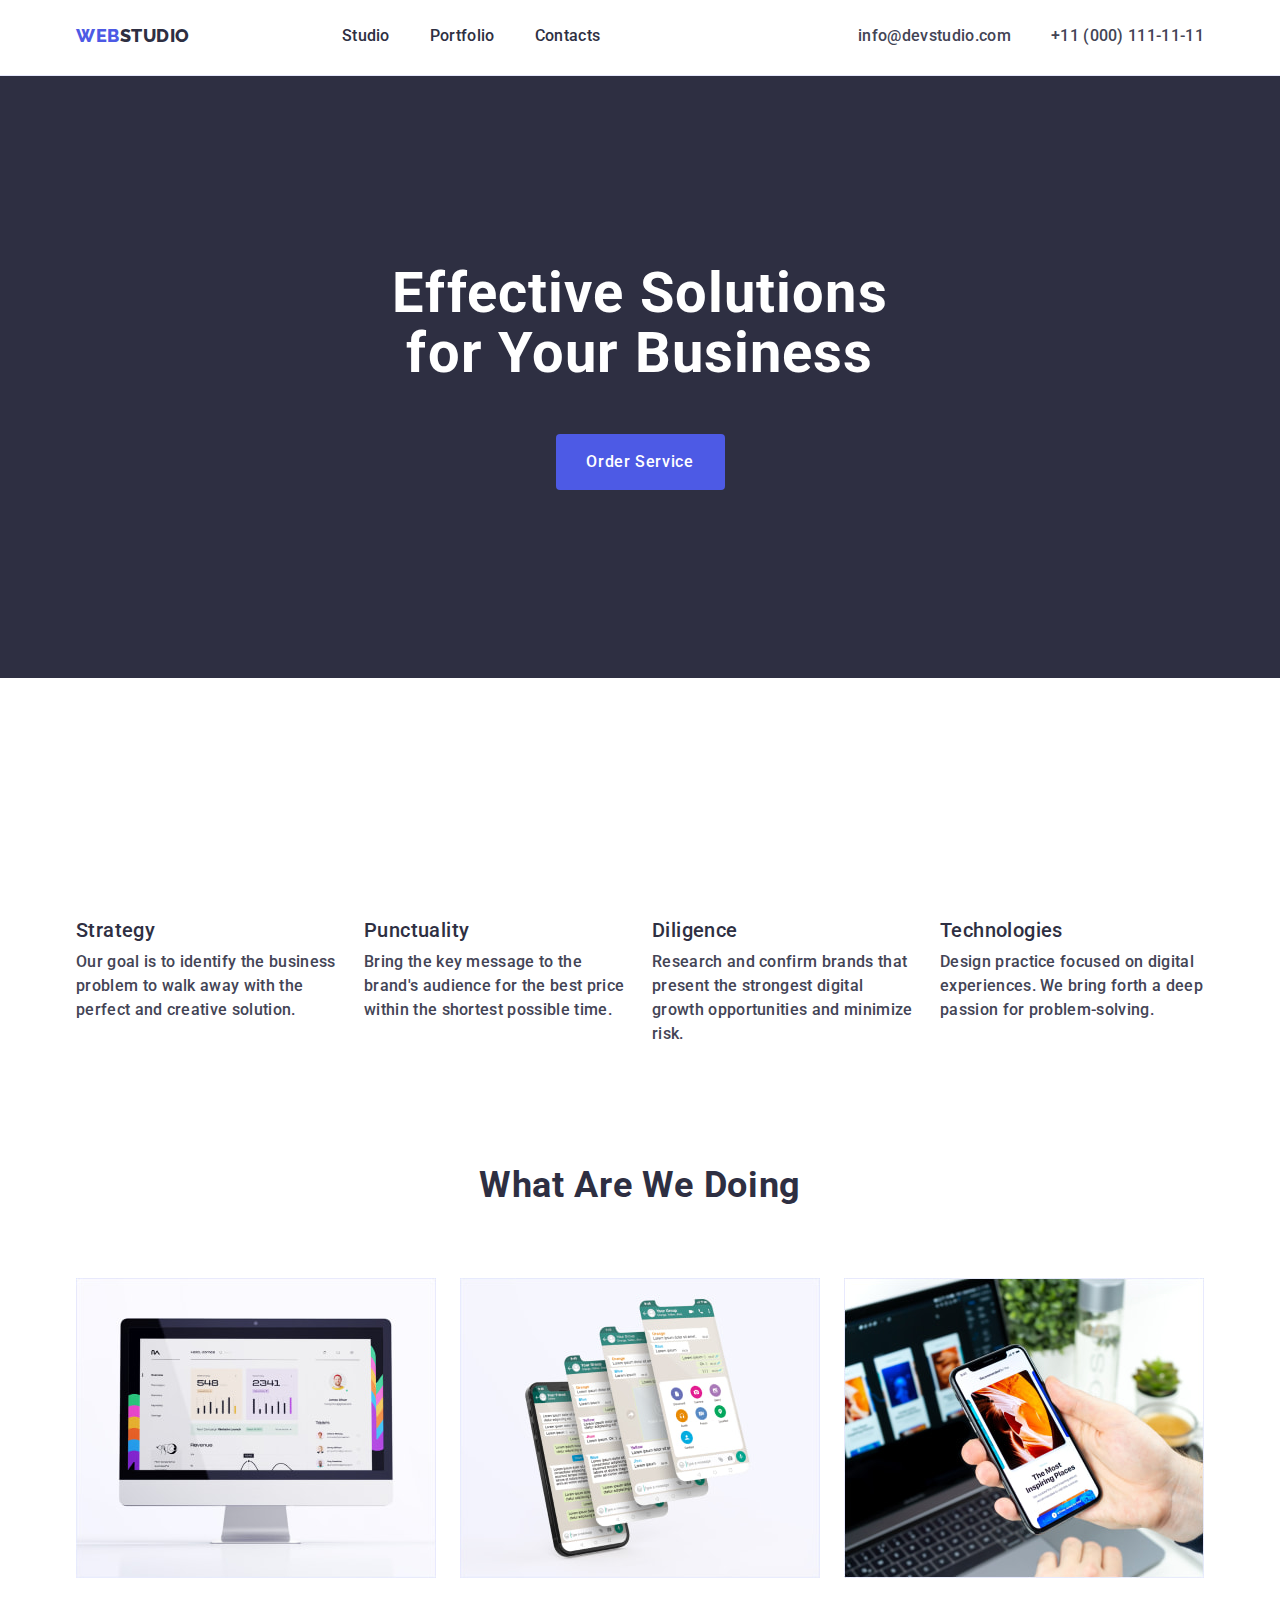
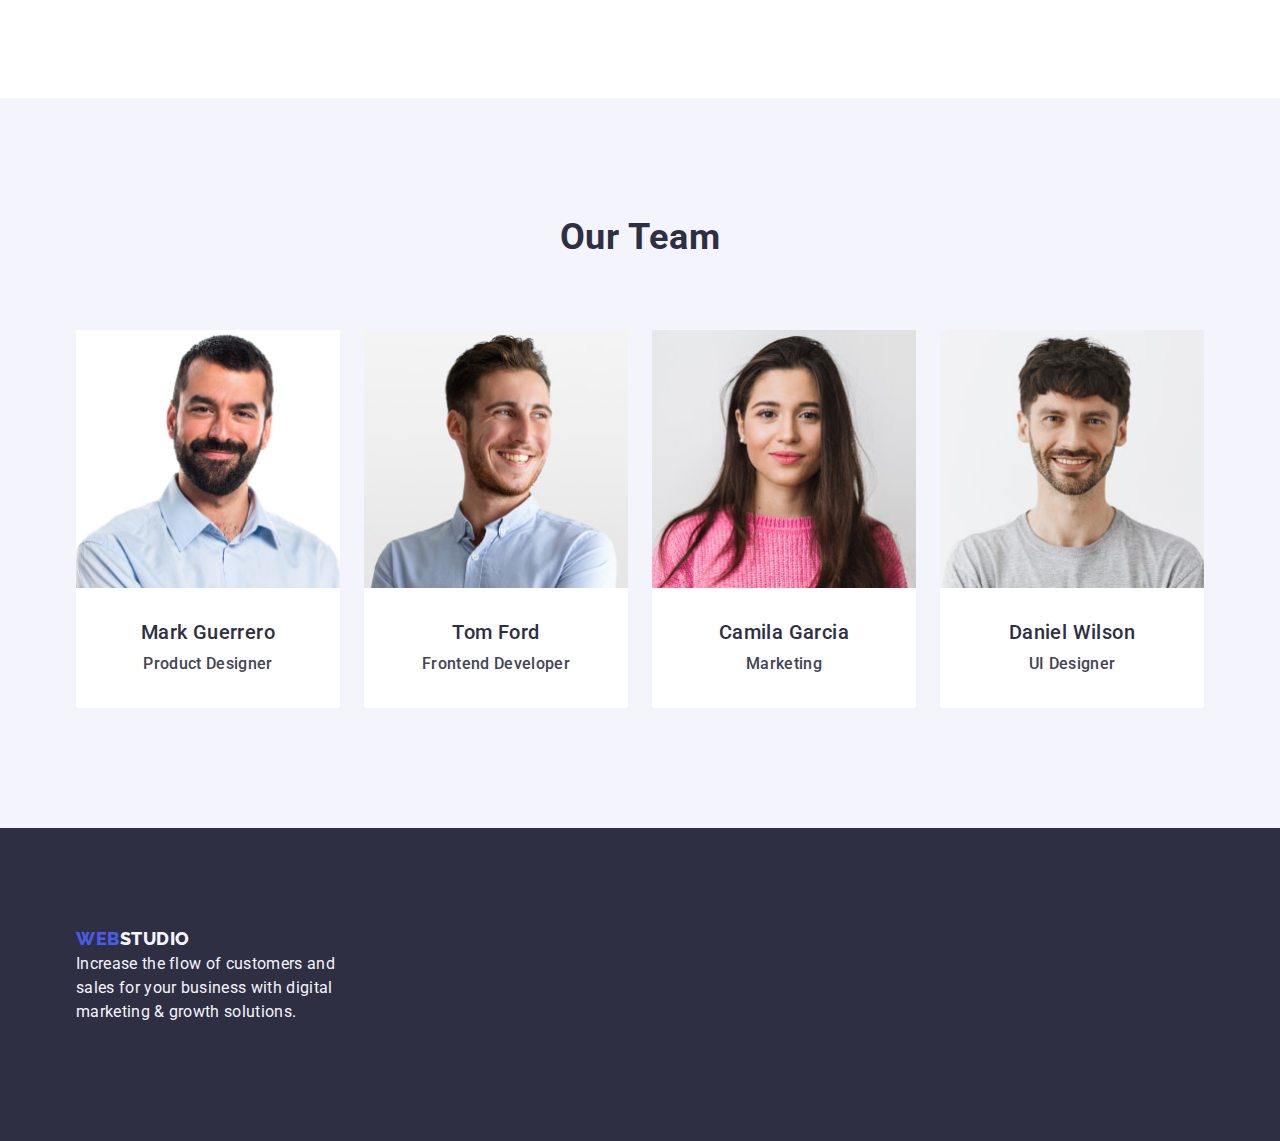
==== commit d68ffcdb: "goit-markup-hw-03" ====
--- a/index.html
+++ b/index.html
@@ -1,149 +1,187 @@
 <!DOCTYPE html>
-<html lang="en">
-  <head>
-    <meta charset="utf-8" />
+<html lang="en"
+  ><head>
+    <meta charset="UTF-8" />
+    <meta http-equiv="X-UA-Compatible" content="IE=edge" />
+    <meta name="viewport" content="width=device-width, initial-scale=1.0" />
     <meta name="description" content="Effective Solutions for Your Business" />
     <title>WEBSTUDIO</title>
     <link rel="preconnect" href="https://fonts.googleapis.com" />
-    <link rel="preconnect" href="https://fonts.gstatic.com" crossorigin />
+    <link rel="preconnect" href="https://fonts.gstatic.com" crossorigin="" />
     <link
-      href="https://fonts.googleapis.com/css2?family=Raleway:wght@400;800&family=Roboto:wght@400;500;700&display=swap"
+      href="https://fonts.googleapis.com/css2?family=Raleway:wght@400;500&family=Roboto&family=Roboto+Condensed&family=Roboto+Flex&display=swap"
       rel="stylesheet"
     />
-    <link href="./css/styles.css" rel="stylesheet" />
+
+    <link rel="preconnect" href="https://fonts.googleapis.com" />
+    <link rel="preconnect" href="https://fonts.gstatic.com" crossorigin="" />
+    <link
+      href="https://fonts.googleapis.com/css2?family=Raleway:wght@400;500&family=Roboto+Flex&display=swap"
+      rel="stylesheet"
+    />
+    <!--Normalize-->
+    <link rel="normalize" href="./css/modern-normalize.min.css" />
+    <!--Custom styles-->
+    <link rel="stylesheet" href="./css/styles.css" />
   </head>
-  <body class="page">
-    <!--Header-->
+  <body>
+    <!--Header section-->
     <header class="header">
-      <nav class="header-nav">
-        <a class="link-logo link" href="./index.html">Web<span class="studio">Studio</span></a>
-        <ul class="header-list list">
-          <li class="header-item">
-            <a class="header-link link" href="./index.html">Studio</a>
-          </li>
-          <li class="header-item">
-            <a class="header-link link" href="./portfolio.html">Portfolio</a>
-          </li>
-          <li class="header-item">
-            <a class="header-link link" href="">Contacts</a>
-          </li>
-        </ul>
-      </nav>
-      <address class="address">
-        <ul class="address-link list">
-          <li class="address-link list">
-            <a class="address-link link" href="mailto:info@devstudio.com">info@devstudio.com</a>
-          </li>
-          <li class="address-link list">
-            <a class="address-link link" href="tel:+110001111111">+11 (000) 111-11-11</a>
-          </li>
-        </ul>
-      </address>
+      <div class="container header-container">
+        <nav class="nav">
+          <a class="link-logo" href="./index.html">Web<span class="span-studio">Studio</span> </a>
+          <ul class="list">
+            <li><a class="link" href="./index.html">Studio</a></li>
+            <li><a class="link" href="./portfolio.html">Portfolio</a></li>
+            <li><a class="link" href="">Contacts</a></li>
+          </ul>
+        </nav>
+        <address class="address">
+          <ul class="list">
+            <li>
+              <a class="link" href="mailto:info@devstudio.com">info@devstudio.com</a>
+            </li>
+            <li>
+              <a class="link" href="tel:+110001111111">+11 (000) 111-11-11</a>
+            </li>
+          </ul>
+        </address>
+      </div>
     </header>
-    <!--Main-->
+
     <main>
-      <!--section hero-->
-      <section class="hero">
-        <h1 class="hero-title">Effective Solutions for Your Business</h1>
-        <button type="button" class="btn">Order Service</button>
+      <!--Section1-->
+      <section class="section-hero">
+        <div class="container">
+          <h1 class="hero-title">Effective Solutions for Your Business</h1>
+          <button type="button" name="Order Service" class="button-hero">Order Service</button>
+        </div>
       </section>
-      <!--section Feature-->
-      <section>
-        <h2 hidden>Features</h2>
-        <ul class="feature-p list">
-          <li>
-            <h3 class="strategy">Strategy</h3>
-            <p class="strategy-p"
-              >Our goal is to identify the business problem to walk away with the perfect and
-              creative solution.
-            </p></li
-          >
-          <li>
-            <h3 class="strategy">Punctuality</h3>
-            <p class="strategy-p"
-              >Bring the key message to the brand's audience for the best price within the shortest
-              possible time.</p
-            ></li
-          >
-          <li>
-            <h3 class="strategy">Diligence</h3>
-            <p class="strategy-p"
-              >Research and confirm brands that present the strongest digital growth opportunities
-              and minimize risk.</p
-            ></li
-          >
-          <li>
-            <h3 class="strategy">Technologies</h3>
-            <p class="strategy-p"
-              >Design practice focused on digital experiences. We bring forth a deep passion for
-              problem-solving.</p
-            ></li
-          >
-        </ul>
+
+      <!--Section2-->
+      <section class="section-privileges">
+        <div class="container">
+          <h2 class="visually-hidden" hidden="">our privileges</h2>
+          <ul class="list">
+            <li class="privileges-item">
+              <h3 class="title">Strategy</h3>
+              <p class="description-privileges">
+                Our goal is to identify the business problem to walk away with the perfect and
+                creative solution.
+              </p>
+            </li>
+            <li class="privileges-item">
+              <h3 class="title">Punctuality</h3>
+              <p class="description-privileges">
+                Bring the key message to the brand's audience for the best price within the shortest
+                possible time.
+              </p>
+            </li>
+            <li class="privileges-item">
+              <h3 class="title">Diligence</h3>
+              <p class="description-privileges">
+                Research and confirm brands that present the strongest digital growth opportunities
+                and minimize risk.
+              </p>
+            </li>
+            <li class="privileges-item">
+              <h3 class="title">Technologies</h3>
+              <p class="description-privileges">
+                Design practice focused on digital experiences. We bring forth a deep passion for
+                problem-solving.
+              </p>
+            </li>
+          </ul>
+        </div>
       </section>
-      <!--section  What are we doing-->
-      <section>
-        <h2 class="projects">What are we doing</h2>
-        <ul class="projects-list list">
-          <li> <img src="./images/Section2/img1.jpg" alt="#" width="360" height="300" /></li>
-          <li> <img src="./images/Section2/img2.jpg" alt="#" width="360" height="300" /></li>
-          <li> <img src="./images/Section2/img3.jpg" alt="#" width="360" height="300" /></li>
-        </ul>
+
+      <!--Section3-->
+      <section class="section-products">
+        <div class="container">
+          <h2 class="title-section">What are we doing</h2>
+          <ul class="list">
+            <li class="products-item">
+              <img src="./images/Section2/img1.jpg" alt="PC" width="360" height="300" />
+            </li>
+            <li class="products-item">
+              <img src="./images/Section2/img2.jpg" alt="Mobile" width="360" height="300" />
+            </li>
+            <li class="products-item">
+              <img src="./images/Section2/img3.jpg" alt="PC&Mobile" width="360" height="300" />
+            </li>
+          </ul>
+        </div>
       </section>
-      <!--Our Team section-->
+
+      <!--Section4-->
       <section class="section-team">
-        <h2 class="section-team-title">Our Team</h2>
-        <ul class="section-team-list list">
-          <li class="section-team-item">
-            <img
-              class="section-team-img"
-              src="./images/Section3/img1.jpg"
-              alt="Mark Guerrero Product Designer"
-              width="264"
-              height="260"
-            />
-            <h3 class="strategy">Mark Guerrero</h3>
-            <p class="strategy-p">Product Designer</p></li
-          >
-          <li class="section-team-item">
-            <img
-              src="./images/Section3/img2.jpg"
-              alt="Tom Ford Frontend Developer"
-              width="264"
-              height="260"
-            />
-            <h3 class="strategy">Tom Ford</h3>
-            <p class="strategy-p">Frontend Developer</p>
-          </li>
-          <li class="section-team-item">
-            <img
-              src="./images/Section3/img3.jpg"
-              alt="Camila Garcia Marketing"
-              width="264"
-              height="260"
-            />
-            <h3 class="strategy">Camila Garcia</h3>
-            <p class="strategy-p">Marketing</p></li
-          >
-          <li class="section-team-item">
-            <img
-              src="./images/Section3/img4.jpg"
-              alt="Daniel Wilson UI Designer"
-              width="264"
-              height="260"
-            />
-            <h3 class="strategy">Daniel Wilson</h3>
-            <p class="strategy-p">UI Designer</p></li
-          >
-        </ul>
+        <div class="container">
+          <h2 class="title-team">Our Team</h2>
+          <ul class="list">
+            <li class="list-item">
+              <img
+                src="./images/Section3/img1.jpg"
+                alt="Mark Guerrero Product Designer"
+                width="264"
+                height="260"
+              />
+              <div class="box-team">
+                <h3 class="title-professionals">Mark Guerrero</h3>
+                <p class="text-team">Product Designer</p>
+              </div>
+            </li>
+            <li class="list-item">
+              <img
+                src="./images/Section3/img2.jpg"
+                alt="Tom Ford Frontend Developer"
+                width="264"
+                height="260"
+              />
+              <div class="box-team">
+                <h3 class="title-professionals">Tom Ford</h3>
+                <p class="text-team">Frontend Developer</p>
+              </div>
+            </li>
+            <li class="list-item">
+              <img
+                src=".//images/Section3/img3.jpg"
+                alt="Camila Garcia Marketing"
+                width="264"
+                height="260"
+              />
+              <div class="box-team">
+                <h3 class="title-professionals">Camila Garcia</h3>
+                <p class="text-team">Marketing</p>
+              </div>
+            </li>
+            <li class="list-item">
+              <img
+                src="./images/Section3/img4.jpg"
+                alt="Daniel Wilson UI Designer"
+                width="264"
+                height="260"
+              />
+              <div class="box-team">
+                <h3 class="title-professionals">Daniel Wilson</h3>
+                <p class="text-team">UI Designer</p>
+              </div>
+            </li>
+          </ul>
+        </div>
       </section>
     </main>
+
+    <!--Footer-->
     <footer class="footer">
-      <a class="link-logo link" href="./index.html">Web<span class="studio-down">Studio</span></a>
-      <p class="footer-p"
-        >Increase the flow of customers and sales for your business with digital marketing & growth
-        solutions.</p
-      >
+      <div class="container">
+        <a class="link-logo" href="./index.html"
+          >Web<span class="span-studio-light">Studio</span>
+        </a>
+        <p class="footer-text">
+          Increase the flow of customers and sales for your business with digital marketing & growth
+          solutions.
+        </p>
+      </div>
     </footer>
   </body>
 </html>
--- a/css/styles.css
+++ b/css/styles.css
@@ -1,97 +1,199 @@
+:root {
+    --primary-font: "Roboto", sans-serif;
+    --primary-background-color: #ffffff;
+    --primary-color: #434455;
+}
+
+*,
+*::before,
+*::after {
+    box-sizing: border-box;
+}
+
 body {
-    font-family: 'Roboto', sans-serif;
+    font-family: "Roboto", sans-serif;
+    background-color: #ffffff;
     color: #434455;
-    background-color: var(--brand-color);
+    font-size: 16px;
+    line-height: 1.5;
+    font-weight: 400;
+    font-style: normal;
+    text-decoration: none;
+    margin: 0;
+    min-height: 100vh;
+}
+
+h1,
+h2,
+h3,
+h4,
+h5,
+h5,
+p {
+    margin: 0;
+    padding: 0;
+}
+
+ul {
+    list-style: none;
+    margin: 0;
+    padding-left: 0;
+    display: flex;
+}
+
+h3 {
+    font-size: 20px;
+    font-weight: 500;
+    line-height: 1.2;
+    letter-spacing: 0.02em;
+    color: #2e2f42;
+}
+
+p {
+    font-size: 16px;
+    letter-spacing: 0.02em;
+    line-height: 1.5;
+    color: #434455;
+}
+
+img {
+    display: block;
+    max-width: 100%;
+    height: auto;
 }
 
 a {
+    display: inline-block;
+}
+
+.container {
+    max-width: 1158px;
+    margin: 0 auto;
+    padding: 0 15px;
+    flex-wrap: wrap;
+}
+
+.thumb {
+    border-radius: 0%;
+    overflow: hidden;
+}
+
+.link {
     text-decoration: none;
-    color: wheat
-}
-
-:root {
-    --brand-color: #FFFFFF;
-    --letter-spacing: #4D5AE5;
-    --link-color: #2E2F42;
-    --link-color-add: #434455;
-    --color-footer: #F4F4FD;
-}
-
-/*Header styles*/
-.link-logo {
+    font-weight: 500;
+    color: #2e2f42;
+    font-size: 16px;
+    line-height: 1.5;
+    letter-spacing: 0.02em;
+    display: inline-block;
+}
+
+.list {
+    font-weight: 500;
+    gap: 24px;
+    display: flex;
+    flex-wrap: wrap;
+}
+
+.link:hover,
+.link:focus {
+    color: #404bbf;
+}
+
+.section {
+    padding: 120px;
+}
+
+/*Header section*/
+.header-container {
+    display: flex;
+    align-items: center;
+    justify-content: space-between;
+}
+
+.address {
+    font-style: normal;
+    align-items: center;
+}
+
+.address a {
+    color: #434455;
+    padding: 24px 0;
+    align-items: center;
+}
+
+.nav>a {
     font-family: "Raleway", sans-serif;
     font-weight: 800;
     font-size: 18px;
     line-height: 1.17;
     letter-spacing: 0.03em;
     text-transform: uppercase;
-    color: var(--letter-spacing);
-}
-
-.studio-down {
-    color: var(--color-footer);
-}
-
-.studio {
-    color: var(--link-color);
-}
-
-.link {
+    color: #4d5ae5;
+}
+
+nav {
+    display: flex;
+    gap: 76px;
+    align-items: center;
+}
+
+.header .list {
+    display: flex;
+    flex-wrap: wrap;
+    font-weight: 500;
+    gap: 40px;
+    align-items: center;
+}
+
+.header a {
+    align-items: center;
     text-decoration: none;
 }
 
-.list {
-    list-style: none
-}
-
-.header-link {
-    font-weight: 500;
-    font-size: 16px;
-    line-height: 1.5;
-    letter-spacing: 0.02em;
-    color: var(--link-color);
-}
-
-.link {
-    text-decoration: none;
-}
-
-.link:hover,
-.link:focus {
-    color: #404bbf
-}
-
-.address {
-    font-style: normal;
-    list-style: none;
-}
-
-.address-link {
-    font-size: 16px;
-    line-height: 1.5;
-    letter-spacing: 0.02em;
-    color: var(--link-color-add);
-}
-
-.link:hover,
-.link:focus {
-    color: #404bbf
-}
-
-.hero {
-    background-color: var(--link-color);
+.span-studio {
+    color: #2e2f42;
+}
+
+.header {
+    padding: 0 15px;
+    border-bottom: 1px solid #e7e9fc;
+    min-height: 76px;
+}
+
+.header .link-logo {
+    margin-right: 76px;
+}
+
+.container.nav {
+    display: flex;
+}
+
+.nav-link {
+    padding: 24px 0;
+}
+
+/*Section1*/
+
+.section-hero {
+    background-color: #2e2f42;
+    margin-bottom: 120px;
+    padding: 188px 0;
 }
 
 .hero-title {
+    font-weight: 700;
+    color: #ffffff;
     font-size: 56px;
     line-height: 1.07;
+    letter-spacing: 0.02em;
     text-align: center;
-    letter-spacing: 0.02em;
-    color: #ffffff;
-}
-
-.btn {
-    background-color: #4D5AE5;
+    max-width: 496px;
+    margin: 0 auto 50px auto;
+}
+
+.button-hero {
+    background-color: #4d5ae5;
     font-family: "Roboto", sans-serif;
     font-weight: 500;
     font-size: 16px;
@@ -99,107 +201,259 @@
     letter-spacing: 0.04em;
     color: #ffffff;
     cursor: pointer;
-}
-
-.btn:hover,
-.btn:focus {
-    background-color: #404BBF;
-}
-
-.feature-p {
-    list-style: none;
-}
-
-.strategy {
-    font-weight: 500;
-    font-size: 20px;
-    line-height: 1.2;
-    letter-spacing: 0.02em;
-    color: var(--link-color);
-}
-
-.strategy-p {
-    font-size: 16px;
-    line-height: 1.5;
-    letter-spacing: 0.02em;
-    color: var(--link-color-add);
-}
-
-.projects {
+    display: block;
+    min-width: 169px;
+    height: 56px;
+    border: none;
+    border-radius: 4px;
+    align-items: center;
+    margin: 0 auto 0 auto;
+}
+
+.button-hero:hover,
+.button-hero:focus {
+    background-color: #404bbf;
+}
+
+/*Section2*/
+
+.section-privileges {
+    padding: 120px 0;
+}
+
+.section-privileges.container {
+    display: flex;
+}
+
+.title-privileges {
+    font-size: 36px;
+    font-weight: 500;
+    line-height: 1.5;
+    letter-spacing: 0.02em;
+    color: #454425;
+    content-visibility: hidden;
+}
+
+.title {
+    margin-bottom: 8px;
+}
+
+.visually-hidden {
+    position: absolute;
+    width: 1px;
+    height: 1px;
+    margin: -1px;
+    border: 0;
+    padding: 0;
+    white-space: nowrap;
+    clip-path: inset(100%);
+    clip: rect(0 0 0 0);
+    overflow: hidden;
+}
+
+.privileges-item {
+    width: calc((100% - 72px) / 4);
+}
+
+/*Section3*/
+.section-products {
+    padding-bottom: 120px;
+    padding-top: 0;
+}
+
+.products-item {
+    align-items: center;
+    width: calc((100% - 48px) / 3);
+}
+
+/*Section4*/
+
+.title-team,
+.title-section {
     font-size: 36px;
     line-height: 1.11;
     text-align: center;
-    letter-spacing: 0.02em;
     text-transform: capitalize;
-    color: var(--link-color);
-}
-
-.projects-list {
-    
+    color: #2e2f42;
+    letter-spacing: 0.02em;
+    margin-bottom: 72px;
+    align-items: center;
 }
 
 .section-team {
-    background-color: #F4F4FD
-}
-
-.section-team-title {
-    font-size: 36px;
-    line-height: 1.11;
+    background-color: #f4f4fd;
+    padding: 120px 0;
+}
+
+.section-team.list {
+    background-color: #ffffff;
+    font-weight: 500;
+}
+
+.title-professionals {
+    font-size: 20px;
+    font-weight: 500;
+    line-height: 1.2;
+    letter-spacing: 0.02em;
+    color: #2e2f42;
     text-align: center;
-    letter-spacing: 0.02em;
-    text-transform: capitalize;
-    color: var(--link-color);
-}
-
-.section-team-item {
-    background-color: #FFFFFF;
-}
+    margin-bottom: 8px;
+}
+
+.text-team {
+    text-align: center;
+}
+
+.text-team {
+    font-size: 16px;
+    letter-spacing: 0.02em;
+    line-height: 1.5;
+    color: #434455;
+    text-align: center;
+}
+
+.list-item {
+    background-color: #ffffff;
+    border-radius: 0px 0px 4px 4px;
+    width: calc((100% - 3 * 24px) / 4);
+}
+
+.box-team {
+    padding: 32px 16px;
+}
+
+/*Footer*/
 
 .footer {
-    background-color: var(--link-color)
-}
-
-.footer-p {
-    line-height: 1.5;
-    color: var(--color-footer);
-    letter-spacing: 0.02em;
-}
-
-.btn-port {
+    background-color: #2e2f42;
+    padding: 100px 0;
+}
+
+.footer-text {
+    color: #f4f4fd;
+    letter-spacing: 0.02em;
+    max-width: 264px;
+}
+
+.footer .link-logo {
+    display: inline-block;
+    margin-bottom: 16px;
+    font-family: "Raleway", sans-serif;
+    font-weight: 800;
+    font-size: 18px;
+    line-height: 1.17;
+    letter-spacing: 0.03em;
+    text-transform: uppercase;
+    color: #4d5ae5;
+    margin: 0;
+    text-decoration: none;
+}
+
+.footer .container {
+    margin-bottom: 17px;
+    align-items: flex-start;
+}
+
+/*Portfolio*/
+
+.buttons {
     font-family: "Roboto", sans-serif;
     font-weight: 500;
     font-size: 16px;
     line-height: 1.5;
     letter-spacing: 0.04em;
-    color: var(--letter-spacing);
-    background-color: var(--color-footer);
+    color: #4d5ae5;
+    background-color: #f4f4fd;
+}
+
+.button-portfolio {
+    background-color: #f4f4fd;
+    font-family: "Roboto", sans-serif;
+    font-weight: 500;
+    font-size: 16px;
+    line-height: 1.5;
+    letter-spacing: 0.04em;
+    color: #4d5ae5;
     cursor: pointer;
-}
-
-.btn-port:hover,
-.btn-port:focus {
-    color: #FFFFFF;
-    background-color: #404BBF;
-}
-
-.item-img {
+    padding: 12px 24px;
+    border: 1px solid #e7e9fc;
+    border-radius: 4px;
+}
+
+.button-portfolio:hover,
+.button-portfolio:focus {
+    color: #ffffff;
+    background-color: #404bbf;
+    border: 1px solid transparent;
+}
+
+.list-line {
     list-style: none;
-}
-
-.a-img {
     text-decoration: none;
-}
-
-.img-h-p {
+    row-gap: 48px;
+    column-gap: 24px;
+    padding-left: 0;
+    padding-right: 0;
+    font-weight: 500;
+}
+
+.title-line {
     font-weight: 500;
     font-size: 20px;
     line-height: 1.2;
     letter-spacing: 0.02em;
-    color: var(--link-color);
-}
-
-.img-p-p {
-    font-size: 16px;
-    line-height: 1.5;
-    letter-spacing: 0.02em;
-    color: var(--link-color-add);+    color: #2e2f42;
+    margin-bottom: 8px;
+}
+
+.span-studio-light {
+    color: #f4f4fd;
+}
+
+.footer.studio {
+    color: #f4f4fd;
+}
+
+.footer>a {
+    font-family: "Raleway", sans-serif;
+    font-weight: 800;
+    font-size: 18px;
+    line-height: 1.17;
+    letter-spacing: 0.03em;
+    text-transform: uppercase;
+    color: #4d5ae5;
+    margin-bottom: 16px;
+}
+
+.our-works {
+    padding: 96px 0 120px 0;
+}
+
+.our-works ul {
+    flex-wrap: wrap;
+    justify-content: center;
+    margin-bottom: 72px;
+}
+
+.list-line div {
+    border: 1px solid #e7e9fc;
+    border-top: none;
+    padding: 32px 16px;
+    font-weight: 500;
+}
+
+.line-item:nth-child(3n) {
+    margin-right: 0;
+}
+
+.line-item {
+    width: calc((100% - 48px) / 3);
+}
+
+.line-item.div {
+    padding-bottom: 32px;
+}
+
+.line-item.img {
+    padding-bottom: 32px;
+}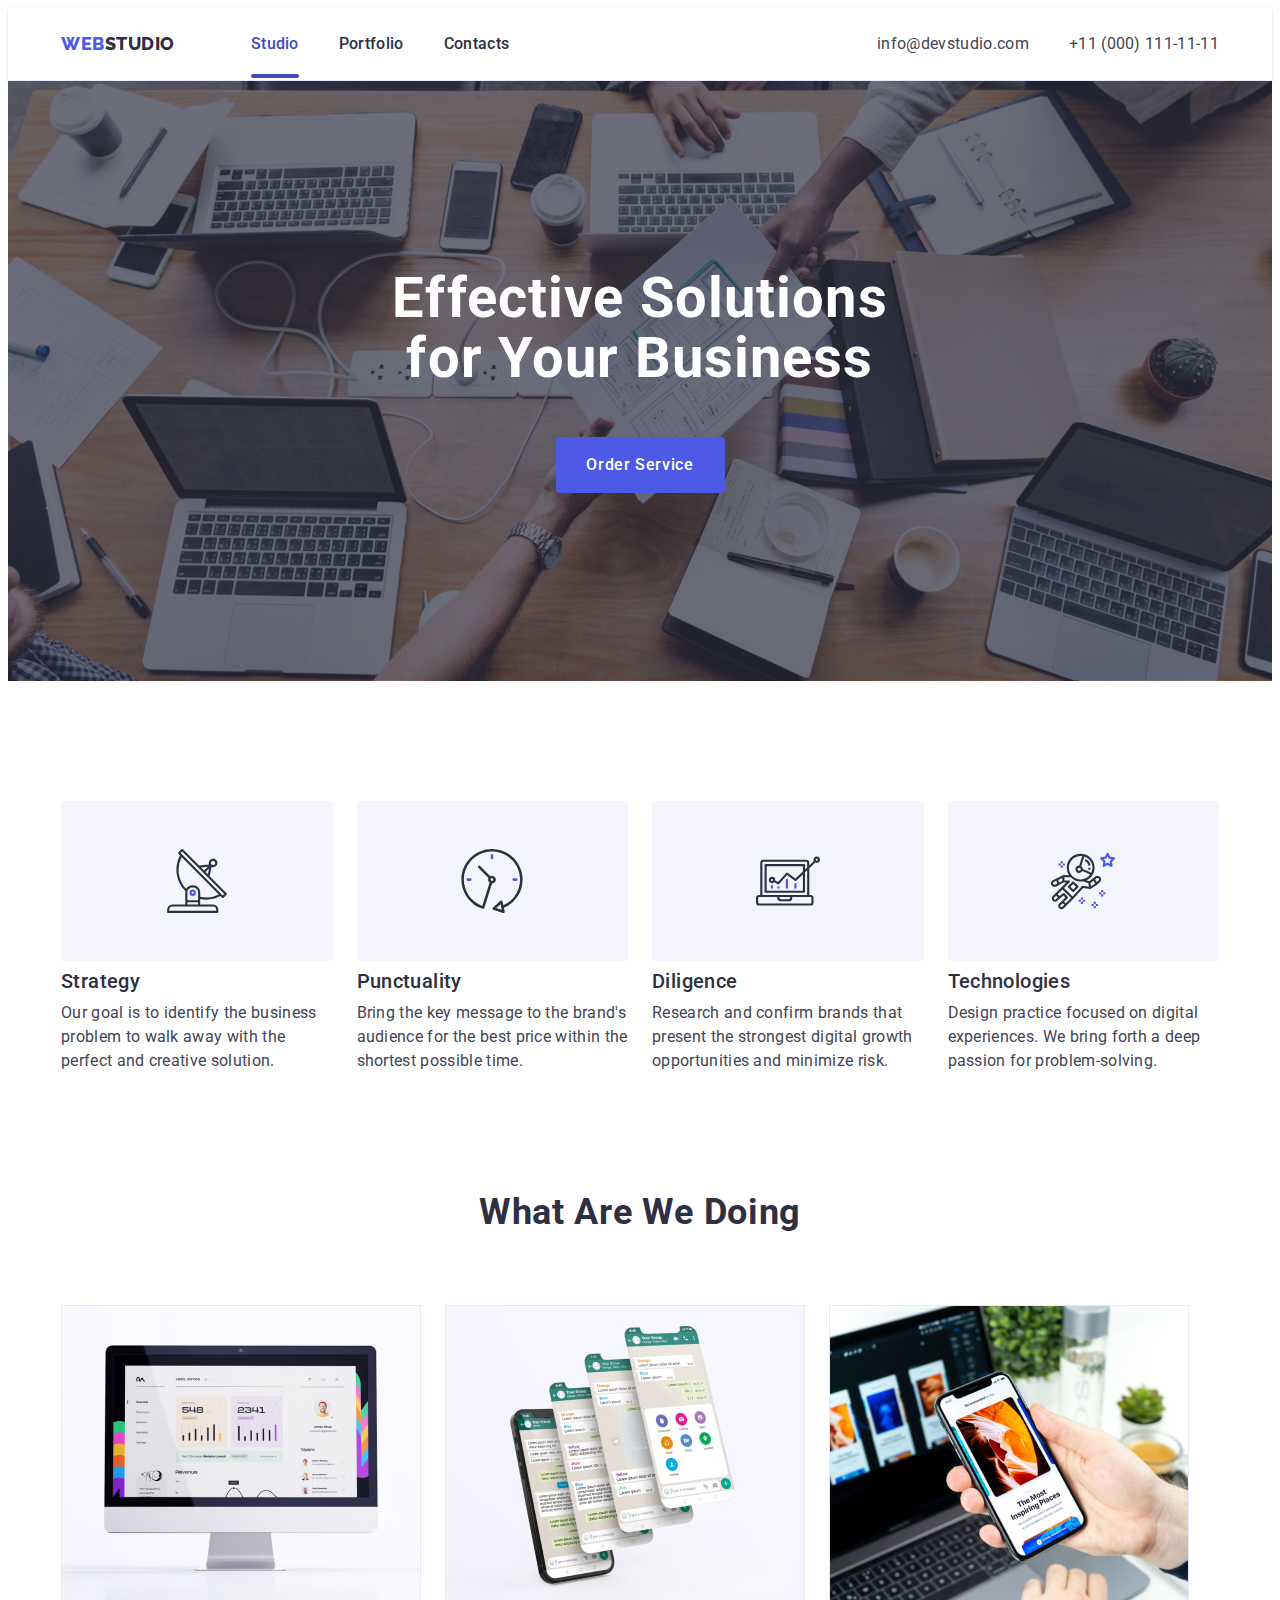
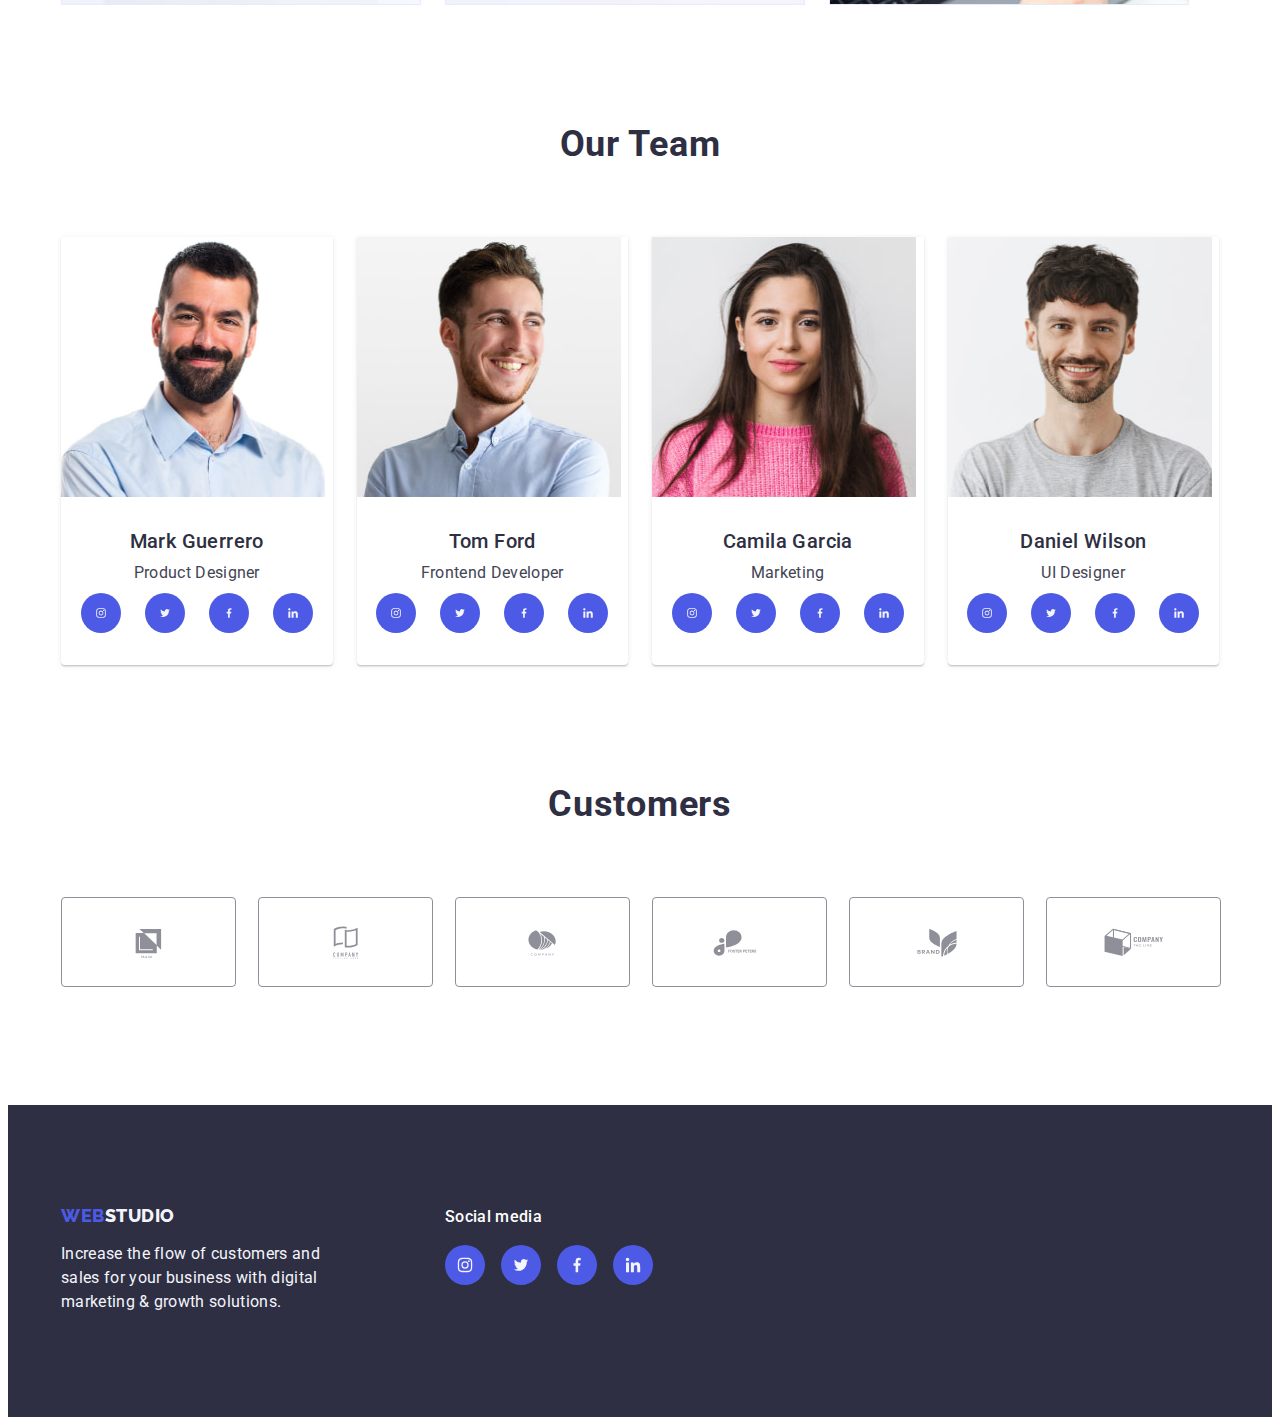
==== commit 2e37df64: "goit-markup-hw-04" ====
--- a/index.html
+++ b/index.html
@@ -24,25 +24,31 @@
     <!--Custom styles-->
     <link rel="stylesheet" href="./css/styles.css" />
   </head>
+
   <body>
-    <!--Header section-->
+    <!--Header-->
+
     <header class="header">
-      <div class="container header-container">
-        <nav class="nav">
-          <a class="link-logo" href="./index.html">Web<span class="span-studio">Studio</span> </a>
-          <ul class="list">
-            <li><a class="link" href="./index.html">Studio</a></li>
-            <li><a class="link" href="./portfolio.html">Portfolio</a></li>
-            <li><a class="link" href="">Contacts</a></li>
+      <div class="header-content container">
+        <nav class="navigation">
+          <a class="link-logo" href="./index.html">Web<span class="logo-dark">Studio</span></a>
+          <ul class="header-list">
+            <li>
+              <a class="nav-menu-item active-page" href="./index.html">Studio</a>
+            </li>
+            <li>
+              <a class="nav-menu-item" href="./portfolio.html">Portfolio</a>
+            </li>
+            <li><a class="nav-menu-item" href="">Contacts</a></li>
           </ul>
         </nav>
         <address class="address">
-          <ul class="list">
+          <ul class="header-list">
             <li>
-              <a class="link" href="mailto:info@devstudio.com">info@devstudio.com</a>
+              <a class="address-list-item" href="mailto:info@devstudio.com">info@devstudio.com</a>
             </li>
             <li>
-              <a class="link" href="tel:+110001111111">+11 (000) 111-11-11</a>
+              <a class="address-list-item" href="tel:+110001111111">+11 (000) 111-11-11</a>
             </li>
           </ul>
         </address>
@@ -51,19 +57,27 @@
 
     <main>
       <!--Section1-->
-      <section class="section-hero">
+
+      <section class="hero-section">
         <div class="container">
-          <h1 class="hero-title">Effective Solutions for Your Business</h1>
-          <button type="button" name="Order Service" class="button-hero">Order Service</button>
+          <h1 class="page-title">Effective Solutions for Your Business</h1>
+          <button type="button" class="hero-button" data-modal-open=""> Order Service </button>
         </div>
       </section>
 
       <!--Section2-->
+
       <section class="section-privileges">
         <div class="container">
           <h2 class="visually-hidden" hidden="">our privileges</h2>
           <ul class="list">
             <li class="privileges-item">
+              <div class="privileges-icon-box">
+                <svg class="privileges-icon" width="64" height="64">
+                  <use href="./images/icons.svg#antenna"></use>
+                </svg>
+              </div>
+
               <h3 class="title">Strategy</h3>
               <p class="description-privileges">
                 Our goal is to identify the business problem to walk away with the perfect and
@@ -71,6 +85,12 @@
               </p>
             </li>
             <li class="privileges-item">
+              <div class="privileges-icon-box">
+                <svg class="privileges-icon" width="64" height="64">
+                  <use href="./images/icons.svg#clock"></use>
+                </svg>
+              </div>
+
               <h3 class="title">Punctuality</h3>
               <p class="description-privileges">
                 Bring the key message to the brand's audience for the best price within the shortest
@@ -78,6 +98,12 @@
               </p>
             </li>
             <li class="privileges-item">
+              <div class="privileges-icon-box">
+                <svg class="privileges-icon" width="64" height="64">
+                  <use href="./images/icons.svg#diagram"></use>
+                </svg>
+              </div>
+
               <h3 class="title">Diligence</h3>
               <p class="description-privileges">
                 Research and confirm brands that present the strongest digital growth opportunities
@@ -85,6 +111,12 @@
               </p>
             </li>
             <li class="privileges-item">
+              <div class="privileges-icon-box">
+                <svg class="privileges-icon" width="64" height="64">
+                  <use href="./images/icons.svg#astronaut"></use>
+                </svg>
+              </div>
+
               <h3 class="title">Technologies</h3>
               <p class="description-privileges">
                 Design practice focused on digital experiences. We bring forth a deep passion for
@@ -96,75 +128,344 @@
       </section>
 
       <!--Section3-->
-      <section class="section-products">
+
+      <section class="what-are-we-doing-section">
         <div class="container">
-          <h2 class="title-section">What are we doing</h2>
+          <h2 class="section-title">What are we doing</h2>
           <ul class="list">
-            <li class="products-item">
-              <img src="./images/Section2/img1.jpg" alt="PC" width="360" height="300" />
-            </li>
-            <li class="products-item">
-              <img src="./images/Section2/img2.jpg" alt="Mobile" width="360" height="300" />
-            </li>
-            <li class="products-item">
-              <img src="./images/Section2/img3.jpg" alt="PC&Mobile" width="360" height="300" />
+            <li class="what-are-we-doing-list-item">
+              <img
+                src="./images/Section2/img1.jpg"
+                alt="desktop applications"
+                width="360"
+                height="300"
+              />
+            </li>
+            <li class="what-are-we-doing-list-item">
+              <img
+                src="./images/Section2/img2.jpg"
+                alt="mobile applications"
+                width="360"
+                height="300"
+              />
+            </li>
+            <li class="what-are-we-doing-list-item">
+              <img
+                src="./images/Section2/img3.jpg"
+                alt="device connectivities"
+                width="360"
+                height="300"
+              />
             </li>
           </ul>
         </div>
       </section>
 
       <!--Section4-->
-      <section class="section-team">
+
+      <section class="our-team-section">
         <div class="container">
-          <h2 class="title-team">Our Team</h2>
+          <h2 class="section-title">Our Team</h2>
           <ul class="list">
-            <li class="list-item">
+            <li class="team-card">
               <img
                 src="./images/Section3/img1.jpg"
-                alt="Mark Guerrero Product Designer"
+                alt="our product designer"
                 width="264"
                 height="260"
               />
-              <div class="box-team">
-                <h3 class="title-professionals">Mark Guerrero</h3>
-                <p class="text-team">Product Designer</p>
-              </div>
-            </li>
-            <li class="list-item">
+              <div class="team-member">
+                <h3 class="title team-card-title">Mark Guerrero</h3>
+                <p class="page-text team-card-text">Product Designer</p>
+                <ul class="list social-links-box">
+                  <li class="social-links-item">
+                    <a
+                      class="social-links-link"
+                      href="https://www.instagram.com"
+                      target="_blank"
+                      rel="noopener noreferrer"
+                    >
+                      <svg class="social-links-icon" width="16" height="16">
+                        <use href="./images/icons.svg#instagram"></use>
+                      </svg>
+                    </a>
+                  </li>
+                  <li class="social-links-item">
+                    <a
+                      class="social-links-link"
+                      href="https://www.twitter.com"
+                      target="_blank"
+                      rel="noopener noreferrer"
+                    >
+                      <svg class="social-links-icon" width="16" height="16">
+                        <use href="./images/icons.svg#twitter"></use>
+                      </svg>
+                    </a>
+                  </li>
+                  <li class="social-links-item">
+                    <a
+                      class="social-links-link"
+                      href="https://www.facebook.com"
+                      target="_blank"
+                      rel="noopener noreferrer"
+                    >
+                      <svg class="social-links-icon" width="16" height="16">
+                        <use href="./images/icons.svg#facebook"></use>
+                      </svg>
+                    </a>
+                  </li>
+                  <li class="social-links-item">
+                    <a
+                      class="social-links-link"
+                      href="https://www.linkedin.com"
+                      target="_blank"
+                      rel="noopener noreferrer"
+                    >
+                      <svg class="social-links-icon" width="16" height="16">
+                        <use href="./images/icons.svg#linkedin"></use>
+                      </svg>
+                    </a>
+                  </li>
+                </ul>
+              </div>
+            </li>
+            <li class="team-card">
               <img
                 src="./images/Section3/img2.jpg"
-                alt="Tom Ford Frontend Developer"
+                alt="our frontend developer"
                 width="264"
                 height="260"
               />
-              <div class="box-team">
-                <h3 class="title-professionals">Tom Ford</h3>
-                <p class="text-team">Frontend Developer</p>
-              </div>
-            </li>
-            <li class="list-item">
-              <img
-                src=".//images/Section3/img3.jpg"
-                alt="Camila Garcia Marketing"
+              <div class="team-member">
+                <h3 class="title team-card-title">Tom Ford</h3>
+                <p class="page-text team-card-text">Frontend Developer</p>
+                <ul class="list social-links-box">
+                  <li class="social-links-item">
+                    <a
+                      class="social-links-link"
+                      href="https://www.instagram.com"
+                      target="_blank"
+                      rel="noopener noreferrer"
+                    >
+                      <svg class="social-links-icon" width="16" height="16">
+                        <use href="./images/icons.svg#instagram"></use>
+                      </svg>
+                    </a>
+                  </li>
+                  <li class="social-links-item">
+                    <a
+                      class="social-links-link"
+                      href="https://www.twitter.com"
+                      target="_blank"
+                      rel="noopener noreferrer"
+                    >
+                      <svg class="social-links-icon" width="16" height="16">
+                        <use href="./images/icons.svg#twitter"></use>
+                      </svg>
+                    </a>
+                  </li>
+                  <li class="social-links-item">
+                    <a
+                      class="social-links-link"
+                      href="https://www.facebook.com"
+                      target="_blank"
+                      rel="noopener noreferrer"
+                    >
+                      <svg class="social-links-icon" width="16" height="16">
+                        <use href="./images/icons.svg#facebook"></use>
+                      </svg>
+                    </a>
+                  </li>
+                  <li class="social-links-item">
+                    <a
+                      class="social-links-link"
+                      href="https://www.linkedin.com"
+                      target="_blank"
+                      rel="noopener noreferrer"
+                    >
+                      <svg class="social-links-icon" width="16" height="16">
+                        <use href="./images/icons.svg#linkedin"></use>
+                      </svg>
+                    </a>
+                  </li>
+                </ul>
+              </div>
+            </li>
+            <li class="team-card">
+              <img
+                src="./images/Section3/img3.jpg"
+                alt="our marketing manager"
                 width="264"
                 height="260"
               />
-              <div class="box-team">
-                <h3 class="title-professionals">Camila Garcia</h3>
-                <p class="text-team">Marketing</p>
-              </div>
-            </li>
-            <li class="list-item">
+              <div class="team-member">
+                <h3 class="title team-card-title">Camila Garcia</h3>
+                <p class="page-text team-card-text">Marketing</p>
+                <ul class="list social-links-box">
+                  <li class="social-links-item">
+                    <a
+                      class="social-links-link"
+                      href="https://www.instagram.com"
+                      target="_blank"
+                      rel="noopener noreferrer"
+                    >
+                      <svg class="social-links-icon" width="16" height="16">
+                        <use href="./images/icons.svg#instagram"></use>
+                      </svg>
+                    </a>
+                  </li>
+                  <li class="social-links-item">
+                    <a
+                      class="social-links-link"
+                      href="https://www.twitter.com"
+                      target="_blank"
+                      rel="noopener noreferrer"
+                    >
+                      <svg class="social-links-icon" width="16" height="16">
+                        <use href="./images/icons.svg#twitter"></use>
+                      </svg>
+                    </a>
+                  </li>
+                  <li class="social-links-item">
+                    <a
+                      class="social-links-link"
+                      href="https://www.facebook.com"
+                      target="_blank"
+                      rel="noopener noreferrer"
+                    >
+                      <svg class="social-links-icon" width="16" height="16">
+                        <use href="./images/icons.svg#facebook"></use>
+                      </svg>
+                    </a>
+                  </li>
+                  <li class="social-links-item">
+                    <a
+                      class="social-links-link"
+                      href="https://www.linkedin.com"
+                      target="_blank"
+                      rel="noopener noreferrer"
+                    >
+                      <svg class="social-links-icon" width="16" height="16">
+                        <use href="./images/icons.svg#linkedin"></use>
+                      </svg>
+                    </a>
+                  </li>
+                </ul>
+              </div>
+            </li>
+            <li class="team-card">
               <img
                 src="./images/Section3/img4.jpg"
-                alt="Daniel Wilson UI Designer"
+                alt="our UI designer"
                 width="264"
                 height="260"
               />
-              <div class="box-team">
-                <h3 class="title-professionals">Daniel Wilson</h3>
-                <p class="text-team">UI Designer</p>
-              </div>
+              <div class="team-member">
+                <h3 class="title team-card-title">Daniel Wilson</h3>
+                <p class="page-text team-card-text">UI Designer</p>
+                <ul class="list social-links-box">
+                  <li class="social-links-item">
+                    <a
+                      class="social-links-link"
+                      href="https://www.instagram.com"
+                      target="_blank"
+                      rel="noopener noreferrer"
+                    >
+                      <svg class="social-links-icon" width="16" height="16">
+                        <use href="./images/icons.svg#instagram"></use>
+                      </svg>
+                    </a>
+                  </li>
+                  <li class="social-links-item">
+                    <a
+                      class="social-links-link"
+                      href="https://www.twitter.com"
+                      target="_blank"
+                      rel="noopener noreferrer"
+                    >
+                      <svg class="social-links-icon" width="16" height="16">
+                        <use href="./images/icons.svg#twitter"></use>
+                      </svg>
+                    </a>
+                  </li>
+                  <li class="social-links-item">
+                    <a
+                      class="social-links-link"
+                      href="https://www.facebook.com"
+                      target="_blank"
+                      rel="noopener noreferrer"
+                    >
+                      <svg class="social-links-icon" width="16" height="16">
+                        <use href="./images/icons.svg#facebook"></use>
+                      </svg>
+                    </a>
+                  </li>
+                  <li class="social-links-item">
+                    <a
+                      class="social-links-link"
+                      href="https://www.linkedin.com"
+                      target="_blank"
+                      rel="noopener noreferrer"
+                    >
+                      <svg class="social-links-icon" width="16" height="16">
+                        <use href="./images/icons.svg#linkedin"></use>
+                      </svg>
+                    </a>
+                  </li>
+                </ul>
+              </div>
+            </li>
+          </ul>
+        </div>
+      </section>
+
+      <!--Customers-->
+
+      <section class="customers-section">
+        <div class="container">
+          <h2 class="section-title">Customers</h2>
+          <ul class="list">
+            <li class="customers-list-item">
+              <a class="customer-card" href="" target="_blank" rel="noopener noreferrer">
+                <svg class="customer-icon" width="104" height="56">
+                  <use href="./images/icons.svg#Client-1"></use>
+                </svg>
+              </a>
+            </li>
+            <li class="customers-list-item">
+              <a href="" target="_blank" rel="noopener noreferrer" class="customer-card">
+                <svg class="customer-icon" width="104" height="56">
+                  <use href="./images/icons.svg#Client-2"></use>
+                </svg>
+              </a>
+            </li>
+            <li class="customers-list-item">
+              <a href="" target="_blank" rel="noopener noreferrer" class="customer-card">
+                <svg class="customer-icon" width="104" height="56">
+                  <use href="./images/icons.svg#Client-3"></use>
+                </svg>
+              </a>
+            </li>
+            <li class="customers-list-item">
+              <a href="" target="_blank" rel="noopener noreferrer" class="customer-card">
+                <svg class="customer-icon" width="104" height="56">
+                  <use href="./images/icons.svg#Client-4"></use>
+                </svg>
+              </a>
+            </li>
+            <li class="customers-list-item">
+              <a href="" target="_blank" rel="noopener noreferrer" class="customer-card">
+                <svg class="customer-icon" width="104" height="56">
+                  <use href="./images/icons.svg#Client-5"></use>
+                </svg>
+              </a>
+            </li>
+            <li class="customers-list-item">
+              <a href="" target="_blank" rel="noopener noreferrer" class="customer-card">
+                <svg class="customer-icon" width="104" height="56">
+                  <use href="./images/icons.svg#Client-6"></use>
+                </svg>
+              </a>
             </li>
           </ul>
         </div>
@@ -172,16 +473,83 @@
     </main>
 
     <!--Footer-->
+
     <footer class="footer">
-      <div class="container">
-        <a class="link-logo" href="./index.html"
-          >Web<span class="span-studio-light">Studio</span>
-        </a>
-        <p class="footer-text">
-          Increase the flow of customers and sales for your business with digital marketing & growth
-          solutions.
-        </p>
+      <div class="container footer-box">
+        <div class="footer-text-box">
+          <a class="footer-logo" href="./index.html">Web<span class="logo-light">Studio</span></a>
+          <p class="footer-text">
+            Increase the flow of customers and sales for your business with digital marketing &amp;
+            growth solutions.
+          </p>
+        </div>
+        <div class="footer-social">
+          <p class="footer-social-title">Social media</p>
+          <ul class="footer-social-links">
+            <li class="social-links-item">
+              <a
+                class="social-links-link"
+                href="https://www.instagram.com"
+                target="_blank"
+                rel="noopener noreferrer"
+              >
+                <svg class="social-links-icon" width="24" height="24">
+                  <use href="./images/icons.svg#instagram"></use>
+                </svg>
+              </a>
+            </li>
+            <li class="social-links-item">
+              <a
+                class="social-links-link"
+                href="https://www.twitter.com"
+                target="_blank"
+                rel="noopener noreferrer"
+              >
+                <svg class="social-links-icon" width="24" height="24">
+                  <use href="./images/icons.svg#twitter"></use>
+                </svg>
+              </a>
+            </li>
+            <li class="social-links-item">
+              <a
+                class="social-links-link"
+                href="https://www.facebook.com"
+                target="_blank"
+                rel="noopener noreferrer"
+              >
+                <svg class="social-links-icon" width="24" height="24">
+                  <use href="./images/icons.svg#facebook"></use>
+                </svg>
+              </a>
+            </li>
+            <li class="social-links-item">
+              <a
+                class="social-links-link"
+                href="https://www.linkedin.com"
+                target="_blank"
+                rel="noopener noreferrer"
+              >
+                <svg class="social-links-icon" width="24" height="24">
+                  <use href="./images/icons.svg#linkedin"></use>
+                </svg>
+              </a>
+            </li>
+          </ul>
+        </div>
       </div>
     </footer>
+
+    <!--Modal-->
+
+    <div class="backdrop is-hidden" data-modal="">
+      <div class="modal-window">
+        <button type="button" class="modal-close-button" data-modal-close="">
+          <svg class="modal-close-button-icon" width="8" height="8">
+            <use href="./images/icons.svg#close"></use>
+          </svg>
+        </button>
+      </div>
+    </div>
+    <script src="./js/modal.js"></script>
   </body>
 </html>
--- a/css/styles.css
+++ b/css/styles.css
@@ -1,459 +1,599 @@
 :root {
-    --primary-font: "Roboto", sans-serif;
-    --primary-background-color: #ffffff;
-    --primary-color: #434455;
+    --primary-brand-color: #4d5ae5;
+    --pressed-state-color: #404bbf;
+    --dark-color: #2e2f42;
+    --success-color: #31d0aa;
+    --text-color: #434455;
+    --subtle-Text-color: #8e8f99;
+    --accent-color: #e7e9fc;
+    --light-color: #f4f4fd;
+    --modal-overlay-color: #2e2f4266;
+    --hero-background-color: #2e2f42b3;
+    --white-background-color: #ffffff;
+    --modal-background-color: #fcfcfc;
+    --shadow-color-1: #2e2f4214;
+    --shadow-color-2: #2e2f4229;
+    --button-shadow-color-1: #0000001a;
+    --button-shadow-color-2: #00000014;
+    --button-shadow-color-3: #0000001f;
+    --modal-box-shadow-1: #00000024;
+    --modal-shadow-2: #0000001f;
+    --modal-shadow-3: #00000033;
+    --close-button-border-color: #0000001a;
 }
 
-*,
-*::before,
-*::after {
-    box-sizing: border-box;
-}
-
-body {
-    font-family: "Roboto", sans-serif;
-    background-color: #ffffff;
-    color: #434455;
-    font-size: 16px;
-    line-height: 1.5;
-    font-weight: 400;
-    font-style: normal;
-    text-decoration: none;
-    margin: 0;
-    min-height: 100vh;
-}
-
-h1,
-h2,
-h3,
-h4,
-h5,
-h5,
-p {
-    margin: 0;
-    padding: 0;
-}
-
-ul {
-    list-style: none;
-    margin: 0;
-    padding-left: 0;
-    display: flex;
-}
-
-h3 {
-    font-size: 20px;
-    font-weight: 500;
-    line-height: 1.2;
-    letter-spacing: 0.02em;
-    color: #2e2f42;
-}
-
-p {
-    font-size: 16px;
-    letter-spacing: 0.02em;
-    line-height: 1.5;
-    color: #434455;
-}
-
-img {
-    display: block;
-    max-width: 100%;
-    height: auto;
-}
-
-a {
-    display: inline-block;
-}
-
-.container {
-    max-width: 1158px;
-    margin: 0 auto;
-    padding: 0 15px;
-    flex-wrap: wrap;
-}
-
-.thumb {
-    border-radius: 0%;
-    overflow: hidden;
-}
-
-.link {
-    text-decoration: none;
-    font-weight: 500;
-    color: #2e2f42;
-    font-size: 16px;
-    line-height: 1.5;
-    letter-spacing: 0.02em;
-    display: inline-block;
-}
-
-.list {
-    font-weight: 500;
-    gap: 24px;
-    display: flex;
-    flex-wrap: wrap;
-}
-
-.link:hover,
-.link:focus {
-    color: #404bbf;
-}
-
-.section {
-    padding: 120px;
-}
-
-/*Header section*/
-.header-container {
-    display: flex;
-    align-items: center;
-    justify-content: space-between;
-}
-
-.address {
-    font-style: normal;
-    align-items: center;
-}
-
-.address a {
-    color: #434455;
-    padding: 24px 0;
-    align-items: center;
-}
-
-.nav>a {
-    font-family: "Raleway", sans-serif;
-    font-weight: 800;
-    font-size: 18px;
-    line-height: 1.17;
-    letter-spacing: 0.03em;
-    text-transform: uppercase;
-    color: #4d5ae5;
-}
-
-nav {
-    display: flex;
-    gap: 76px;
-    align-items: center;
-}
-
-.header .list {
-    display: flex;
-    flex-wrap: wrap;
-    font-weight: 500;
-    gap: 40px;
-    align-items: center;
-}
-
-.header a {
-    align-items: center;
-    text-decoration: none;
-}
-
-.span-studio {
-    color: #2e2f42;
-}
-
-.header {
-    padding: 0 15px;
-    border-bottom: 1px solid #e7e9fc;
-    min-height: 76px;
-}
-
-.header .link-logo {
-    margin-right: 76px;
-}
-
-.container.nav {
-    display: flex;
-}
-
-.nav-link {
-    padding: 24px 0;
-}
-
-/*Section1*/
-
-.section-hero {
-    background-color: #2e2f42;
-    margin-bottom: 120px;
-    padding: 188px 0;
-}
-
-.hero-title {
-    font-weight: 700;
-    color: #ffffff;
-    font-size: 56px;
-    line-height: 1.07;
-    letter-spacing: 0.02em;
+ /**=====RESET=====*/ 
+
+ h1,
+ h2,
+ h3,
+ h4,
+ h5,
+ h6,
+ p {
+     margin: 0;
+ }
+
+ ul,
+ ol {
+     list-style: none;
+     margin: 0;
+     padding: 0;
+ }
+
+ a {
+     text-decoration: none;
+     color: currentColor;
+ }
+
+ button {
+     font-family: inherit;
+     cursor: pointer;
+ }
+
+ img {
+     display: block;
+ }
+
+ /**=====GENERAL=====*/
+
+ body {
+     background-color: var(--white-background-color);
+     font-family: Roboto, sans-serif;
+     color: var(--text-color);
+     line-height: 1.5;
+     letter-spacing: 0.02em;
+ }
+
+ .list {
+     display: flex;
+     gap: 24px;
+ }
+
+ .container {
+     width: 1158px;
+     margin: 0 auto;
+     padding: 0 15px;
+ }
+
+ .visually-hidden {
+     position: absolute;
+     width: 1px;
+     height: 1px;
+     margin: -1px;
+     border: 0;
+     padding: 0;
+     white-space: nowrap;
+     clip-path: inset(100%);
+     clip: rect(0 0 0 0);
+     overflow: hidden;
+ }
+
+ /**=====HEADER=====*/
+
+ .link-logo {
+     font-family: 'Raleway', sans-serif;
+     font-weight: 800;
+     font-size: 18px;
+     line-height: 1.17;
+     letter-spacing: 0.03em;
+     text-transform: uppercase;
+     text-decoration: none;
+     color: var(--primary-brand-color);
+     margin-right: 76px;
+ }
+
+ .logo-dark {
+     color: var(--dark-color);
+ }
+
+ .header-list {
+     display: flex;
+     gap: 40px;
+ }
+
+ .nav-menu-item {
+     font-weight: 500;
+     color: var(--dark-color);
+     padding: 24px 0;
+     transition: color 250ms cubic-bezier(0.4, 0, 0.2, 1);
+ }
+
+ .nav-menu-item:hover,
+ .nav-menu-item:focus,
+ .nav-menu-item:active {
+     color: var(--pressed-state-color);
+ }
+
+ .address-list-item {
+     color: var(--text-color);
+     transition: color 250ms cubic-bezier(0.4, 0, 0.2, 1);
+ }
+
+ .address-list-item:hover,
+ .address-list-item:focus,
+ .address-list-item:active {
+     color: var(--pressed-state-color);
+ }
+
+ .active-page {
+     position: relative;
+     color: var(--pressed-state-color);
+ }
+
+ .active-page::after {
+     position: absolute;
+     left: 0px;
+     bottom: -1px;
+     background-color: var(--pressed-state-color);
+     content: '';
+     width: 100%;
+     height: 4px;
+     border-radius: 2px;
+ }
+
+ .address {
+     font-style: normal;
+ }
+
+ .header {
+     padding: 24px 0;
+     border-bottom: 1px solid #e7e9fc;
+     box-shadow: 0px 2px 1px var(--shadow-color-1),
+         0px 1px 1px var(--shadow-color-2), 0px 1px 6px var(--shadow-color-1);
+ }
+
+ .header-content {
+     display: flex;
+     justify-content: space-between;
+ }
+
+ .navigation {
+     display: flex;
+     align-items: center;
+ }
+
+ /**=====MAIN=====*/
+
+ .hero-section {
+     max-width: 1440px;
+     margin-left: auto;
+     margin-right: auto;
+     background-color: var(--dark-color);
+     background-image: linear-gradient(var(--hero-background-color),
+             var(--hero-background-color)),
+         url(../images/Hero/office_bg.jpg);
+     background-repeat: no-repeat;
+     background-position: center;
+     background-size: cover;
+     padding: 188px 0;
+ }
+
+ .section-privileges {
+     padding: 120px 0;
+ }
+
+ .what-are-we-doing-section {
+     padding-bottom: 120px;
     text-align: center;
-    max-width: 496px;
-    margin: 0 auto 50px auto;
-}
-
-.button-hero {
-    background-color: #4d5ae5;
-    font-family: "Roboto", sans-serif;
-    font-weight: 500;
-    font-size: 16px;
-    line-height: 1.5;
-    letter-spacing: 0.04em;
-    color: #ffffff;
-    cursor: pointer;
-    display: block;
-    min-width: 169px;
-    height: 56px;
-    border: none;
-    border-radius: 4px;
-    align-items: center;
-    margin: 0 auto 0 auto;
-}
-
-.button-hero:hover,
-.button-hero:focus {
-    background-color: #404bbf;
-}
-
-/*Section2*/
-
-.section-privileges {
-    padding: 120px 0;
-}
-
-.section-privileges.container {
-    display: flex;
-}
-
-.title-privileges {
-    font-size: 36px;
-    font-weight: 500;
-    line-height: 1.5;
-    letter-spacing: 0.02em;
-    color: #454425;
-    content-visibility: hidden;
-}
-
-.title {
-    margin-bottom: 8px;
-}
-
-.visually-hidden {
-    position: absolute;
-    width: 1px;
-    height: 1px;
-    margin: -1px;
-    border: 0;
-    padding: 0;
-    white-space: nowrap;
-    clip-path: inset(100%);
-    clip: rect(0 0 0 0);
-    overflow: hidden;
-}
-
-.privileges-item {
-    width: calc((100% - 72px) / 4);
-}
-
-/*Section3*/
-.section-products {
-    padding-bottom: 120px;
-    padding-top: 0;
-}
-
-.products-item {
-    align-items: center;
-    width: calc((100% - 48px) / 3);
-}
-
-/*Section4*/
-
-.title-team,
-.title-section {
-    font-size: 36px;
-    line-height: 1.11;
-    text-align: center;
-    text-transform: capitalize;
-    color: #2e2f42;
-    letter-spacing: 0.02em;
-    margin-bottom: 72px;
-    align-items: center;
-}
-
-.section-team {
-    background-color: #f4f4fd;
-    padding: 120px 0;
-}
-
-.section-team.list {
-    background-color: #ffffff;
-    font-weight: 500;
-}
-
-.title-professionals {
-    font-size: 20px;
-    font-weight: 500;
-    line-height: 1.2;
-    letter-spacing: 0.02em;
-    color: #2e2f42;
-    text-align: center;
-    margin-bottom: 8px;
-}
-
-.text-team {
-    text-align: center;
-}
-
-.text-team {
-    font-size: 16px;
-    letter-spacing: 0.02em;
-    line-height: 1.5;
-    color: #434455;
-    text-align: center;
-}
-
-.list-item {
-    background-color: #ffffff;
-    border-radius: 0px 0px 4px 4px;
-    width: calc((100% - 3 * 24px) / 4);
-}
-
-.box-team {
-    padding: 32px 16px;
-}
-
-/*Footer*/
-
-.footer {
-    background-color: #2e2f42;
-    padding: 100px 0;
-}
-
-.footer-text {
-    color: #f4f4fd;
-    letter-spacing: 0.02em;
-    max-width: 264px;
-}
-
-.footer .link-logo {
-    display: inline-block;
-    margin-bottom: 16px;
-    font-family: "Raleway", sans-serif;
-    font-weight: 800;
-    font-size: 18px;
-    line-height: 1.17;
-    letter-spacing: 0.03em;
-    text-transform: uppercase;
-    color: #4d5ae5;
-    margin: 0;
-    text-decoration: none;
-}
-
-.footer .container {
-    margin-bottom: 17px;
-    align-items: flex-start;
-}
-
-/*Portfolio*/
-
-.buttons {
-    font-family: "Roboto", sans-serif;
-    font-weight: 500;
-    font-size: 16px;
-    line-height: 1.5;
-    letter-spacing: 0.04em;
-    color: #4d5ae5;
-    background-color: #f4f4fd;
-}
-
-.button-portfolio {
-    background-color: #f4f4fd;
-    font-family: "Roboto", sans-serif;
-    font-weight: 500;
-    font-size: 16px;
-    line-height: 1.5;
-    letter-spacing: 0.04em;
-    color: #4d5ae5;
-    cursor: pointer;
-    padding: 12px 24px;
-    border: 1px solid #e7e9fc;
-    border-radius: 4px;
-}
-
-.button-portfolio:hover,
-.button-portfolio:focus {
-    color: #ffffff;
-    background-color: #404bbf;
-    border: 1px solid transparent;
-}
-
-.list-line {
-    list-style: none;
-    text-decoration: none;
-    row-gap: 48px;
-    column-gap: 24px;
-    padding-left: 0;
-    padding-right: 0;
-    font-weight: 500;
-}
-
-.title-line {
-    font-weight: 500;
-    font-size: 20px;
-    line-height: 1.2;
-    letter-spacing: 0.02em;
-    color: #2e2f42;
-    margin-bottom: 8px;
-}
-
-.span-studio-light {
-    color: #f4f4fd;
-}
-
-.footer.studio {
-    color: #f4f4fd;
-}
-
-.footer>a {
-    font-family: "Raleway", sans-serif;
-    font-weight: 800;
-    font-size: 18px;
-    line-height: 1.17;
-    letter-spacing: 0.03em;
-    text-transform: uppercase;
-    color: #4d5ae5;
-    margin-bottom: 16px;
-}
-
-.our-works {
-    padding: 96px 0 120px 0;
-}
-
-.our-works ul {
-    flex-wrap: wrap;
-    justify-content: center;
-    margin-bottom: 72px;
-}
-
-.list-line div {
-    border: 1px solid #e7e9fc;
-    border-top: none;
-    padding: 32px 16px;
-    font-weight: 500;
-}
-
-.line-item:nth-child(3n) {
-    margin-right: 0;
-}
-
-.line-item {
-    width: calc((100% - 48px) / 3);
-}
-
-.line-item.div {
-    padding-bottom: 32px;
-}
-
-.line-item.img {
-    padding-bottom: 32px;
-}+ }
+
+ .section-team {
+     background-color: var(--light-color);
+     padding: 120px 0;
+ }
+
+ .customers-section {
+     padding: 120px 0;
+ }
+
+ .hero-button {
+     background-color: var(--primary-brand-color);
+     font-weight: 500;
+     font-size: 16px;
+     line-height: 1.5;
+     letter-spacing: 0.04em;
+     color: var(--white-background-color);
+     text-align: center;
+     display: block;
+     margin: 0 auto;
+     min-width: 169px;
+     height: 56px;
+     border: none;
+     border-radius: 4px;
+     cursor: pointer;
+     transition: background-color 250ms cubic-bezier(0.4, 0, 0.2, 1);
+ }
+
+ .hero-button:hover,
+ .hero-button:focus {
+     background-color: var(--pressed-state-color);
+ }
+
+ .privileges-item {
+     flex-basis: calc((100% - 3 * 24px) / 4);
+ }
+
+ .products-item {
+     flex-basis: calc((100% - 2 * 24px) / 3);
+ }
+
+ .page-title {
+     color: var(--white-background-color);
+     font-size: 56px;
+     line-height: 1.07;
+     text-align: center;
+     letter-spacing: 0.02em;
+     max-width: 496px;
+     margin-left: auto;
+     margin-right: auto;
+     margin-bottom: 48px;
+ }
+
+ .section-title {
+     font-weight: 700;
+     font-size: 36px;
+     line-height: 1.11;
+     letter-spacing: 0.02em;
+     text-transform: capitalize;
+     color: var(--dark-color);
+     text-align: center;
+     margin-bottom: 72px;
+ }
+
+ .title {
+     font-weight: 500;
+     font-size: 20px;
+     line-height: 1.2;
+     letter-spacing: 0.02em;
+     color: var(--dark-color);
+     margin-bottom: 8px;
+ }
+
+ .page-text {
+     color: var(--text-color);
+ }
+
+ .team-card-title {
+     text-align: center;
+ }
+
+ .team-card {
+     flex-basis: calc((100% - 3 * 24px) / 4);
+     border-radius: 0px 0px 4px 4px;
+     background-color: var(--white-background-color);
+     box-shadow: 0px 1px 6px var(--shadow-color-1),
+         0px 1px 1px var(--shadow-color-2), 0px 2px 1px var(--shadow-color-1);
+ }
+
+ .team-card-text {
+     text-align: center;
+ }
+
+ .team-member {
+     padding: 32px 0;
+ }
+
+ .privileges-icon-box {
+     display: flex;
+     align-items: center;
+     justify-content: center;
+     height: 112px;
+     background-color: var(--light-color);
+     border-radius: 4px;
+     padding: 24px 100px;
+     margin-bottom: 8px;
+ }
+
+ .privileges-icon {
+     display: block;
+     width: 64px;
+     height: 64px;
+     margin: 0 auto;
+ }
+
+ .social-links-box {
+     justify-content: space-between;
+     padding-top: 8px;
+     justify-content: center;
+ }
+
+ .social-links-item {
+     width: 40px;
+     height: 40px;
+ }
+
+ .social-links-link {
+     width: 100%;
+     height: 100%;
+     background-color: var(--primary-brand-color);
+     border-radius: 50%;
+     display: flex;
+     align-items: center;
+     justify-content: center;
+     transition: background-color 250ms cubic-bezier(0.4, 0, 0.2, 1);
+ }
+
+ .social-links-icon {
+     fill: var(--light-color);
+ }
+
+ .social-links-link:hover,
+ .social-links-link:focus {
+     background-color: var(--pressed-state-color);
+ }
+
+ .customers-list-item {
+     width: calc((100% - 120px) / 6);
+     height: 88px;
+ }
+
+ .customer-card {
+     display: flex;
+     align-items: center;
+     justify-content: center;
+     width: 100%;
+     height: 100%;
+     border: 1px solid var(--subtle-Text-color);
+     border-radius: 4px;
+     color: var(--subtle-Text-color);
+     transition: border-color 250ms cubic-bezier(0.4, 0, 0.2, 1),
+         color 250ms cubic-bezier(0.4, 0, 0.2, 1);
+ }
+
+ .customer-icon {
+     fill: currentColor;
+ }
+
+ .customer-card:hover,
+ .customer-card:focus {
+     border-color: var(--pressed-state-color);
+     color: var(--pressed-state-color);
+ }
+
+ /**=====FOOTER=====*/
+
+ .logo-light {
+     color: var(--light-color);
+ }
+
+ .footer-text {
+     color: var(--light-color);
+     max-width: 264px;
+ }
+
+ .footer {
+     background-color: var(--dark-color);
+     padding: 100px 0;
+ }
+
+ .footer-logo {
+     font-family: 'Raleway', sans-serif;
+     font-weight: 800;
+     font-size: 18px;
+     line-height: 1.17;
+     letter-spacing: 0.03em;
+     text-transform: uppercase;
+     text-decoration: none;
+     color: var(--primary-brand-color);
+     display: inline-block;
+     margin-bottom: 16px;
+ }
+
+ .footer-text-box {
+     width: 264px;
+     height: 112px;
+     margin-right: 120px;
+ }
+
+ .footer-social {
+     width: 208px;
+     height: 80px;
+ }
+
+ .footer-social-title {
+     font-weight: 500;
+     font-size: 16px;
+     line-height: 1.5;
+     letter-spacing: 0.02em;
+     color: var(--white-background-color);
+     margin-bottom: 16px;
+ }
+
+ .footer-social-links {
+     display: flex;
+     gap: 16px;
+ }
+
+ .footer-box {
+     display: flex;
+     align-items: baseline;
+ }
+
+ .footer-social-links .social-links-link:hover,
+ .footer-social-links .social-links-link:focus {
+     background-color: var(--success-color);
+ }
+
+ /**=====MODAL=====*/
+
+ .backdrop {
+     position: fixed;
+     top: 0px;
+     left: 0px;
+     height: 100vh;
+     width: 100vw;
+     background-color: var(--modal-overlay-color);
+     opacity: 1;
+     transition: opacity 250ms cubic-bezier(0.4, 0, 0.2, 1),
+         visibility 250ms cubic-bezier(0.4, 0, 0.2, 1);
+ }
+
+ .backdrop.is-hidden {
+     visibility: hidden;
+     opacity: 0;
+     pointer-events: none;
+ }
+
+ .modal-window {
+     position: absolute;
+     top: 50%;
+     left: 50%;
+     transform: translate(-50%, -50%);
+     min-height: 584px;
+     width: 408px;
+     padding: 24px;
+     background: var(--modal-background-color);
+     box-shadow: 0px 1px 1px var(--modal-box-shadow-1),
+         0px 1px 3px var(--modal-shadow-2), 0px 2px 1px var(--modal-shadow-3);
+     border-radius: 4px;
+     transition: transform 250ms cubic-bezier(0.4, 0, 0.2, 1);
+ }
+
+ .modal-close-button {
+     display: flex;
+     position: absolute;
+     top: 24px;
+     right: 24px;
+     align-items: center;
+     justify-content: center;
+     width: 24px;
+     height: 24px;
+     padding: 0;
+     cursor: pointer;
+     background-color: var(--accent-color);
+     border: 1px solid var(--close-button-border-color);
+     border-radius: 50%;
+     transition: background-color 250ms cubic-bezier(0.4, 0, 0.2, 1),
+         border 250ms cubic-bezier(0.4, 0, 0.2, 1);
+ }
+
+ .modal-close-button:hover,
+ .modal-close-button:focus {
+     background-color: var(--pressed-state-color);
+     border: 0px;
+ }
+
+ .modal-close-button-icon {
+     fill: var(--dark-color);
+     transition: fill 250ms cubic-bezier(0.4, 0, 0.2, 1);
+ }
+
+ .modal-close-button:hover .modal-close-button-icon,
+ .modal-close-button:focus .modal-close-button-icon {
+     fill: var(--white-background-color);
+ }
+
+ /**=====PORTFOLIO=====*/
+
+ .portfolio-section {
+     padding-top: 96px;
+     padding-bottom: 120px;
+ }
+
+ .buttons-list {
+     justify-content: center;
+     margin-bottom: 72px;
+ }
+
+ .filters-button {
+     background-color: var(--light-color);
+     font-weight: 500;
+     font-size: 16px;
+     line-height: 1.5;
+     letter-spacing: 0.04em;
+     color: var(--primary-brand-color);
+     text-align: center;
+     border: 1px solid var(--accent-color);
+     padding: 12px 24px;
+     border-radius: 4px;
+     transition: color 250ms cubic-bezier(0.4, 0, 0.2, 1),
+         background-color 250ms cubic-bezier(0.4, 0, 0.2, 1),
+         border-color 250ms cubic-bezier(0.4, 0, 0.2, 1),
+         box-shadow 250ms cubic-bezier(0.4, 0, 0.2, 1);
+ }
+
+ .filters-button:hover,
+ .filters-button:focus,
+ .filters-button:active {
+     color: var(--white-background-color);
+     background-color: var(--pressed-state-color);
+     border: 1px solid transparent;
+     box-shadow: 0px 3px 1px var(--button-shadow-color-1),
+         0px 2px 1px var(--button-shadow-color-2),
+         0px 2px 2px var(--button-shadow-color-3);
+ }
+
+ .product-list {
+     display: flex;
+     flex-wrap: wrap;
+     column-gap: 24px;
+     row-gap: 48px;
+ }
+
+ .product-list-item {
+     flex-basis: calc((100% - 2 * 24px) / 3);
+ }
+
+ .product-link {
+     display: block;
+     box-shadow: 0px 1px 6px var(--shadow-color-1);
+     transition: box-shadow 250ms cubic-bezier(0.4, 0, 0.2, 1);
+ }
+
+ .product-description {
+     border: 1px solid #e7e9fc;
+     border-top: none;
+     padding: 32px 16px;
+ }
+
+ .product-image {
+     position: relative;
+     overflow: hidden;
+ }
+
+ .product-overlay-text {
+     position: absolute;
+     top: 0;
+     width: 100%;
+     height: 100%;
+     transform: translateY(100%);
+     transition: transform 250ms cubic-bezier(0.4, 0, 0.2, 1);
+     background: var(--primary-brand-color);
+     padding: 40px 32px;
+     color: var(--light-color);
+     font-size: 16px;
+     line-height: 1.5;
+     letter-spacing: 0.02em;
+ }
+
+ .product-link:hover .product-overlay-text,
+ .product-link:focus .product-overlay-text {
+     transform: translateY(0%);
+ }
+
+ .product-link:hover,
+ .product-link:focus {
+     box-shadow: 0px 1px 6px var(--shadow-color-1),
+         0px 1px 1px var(--shadow-color-2), 0px 2px 1px var(--shadow-color-1);
+ }